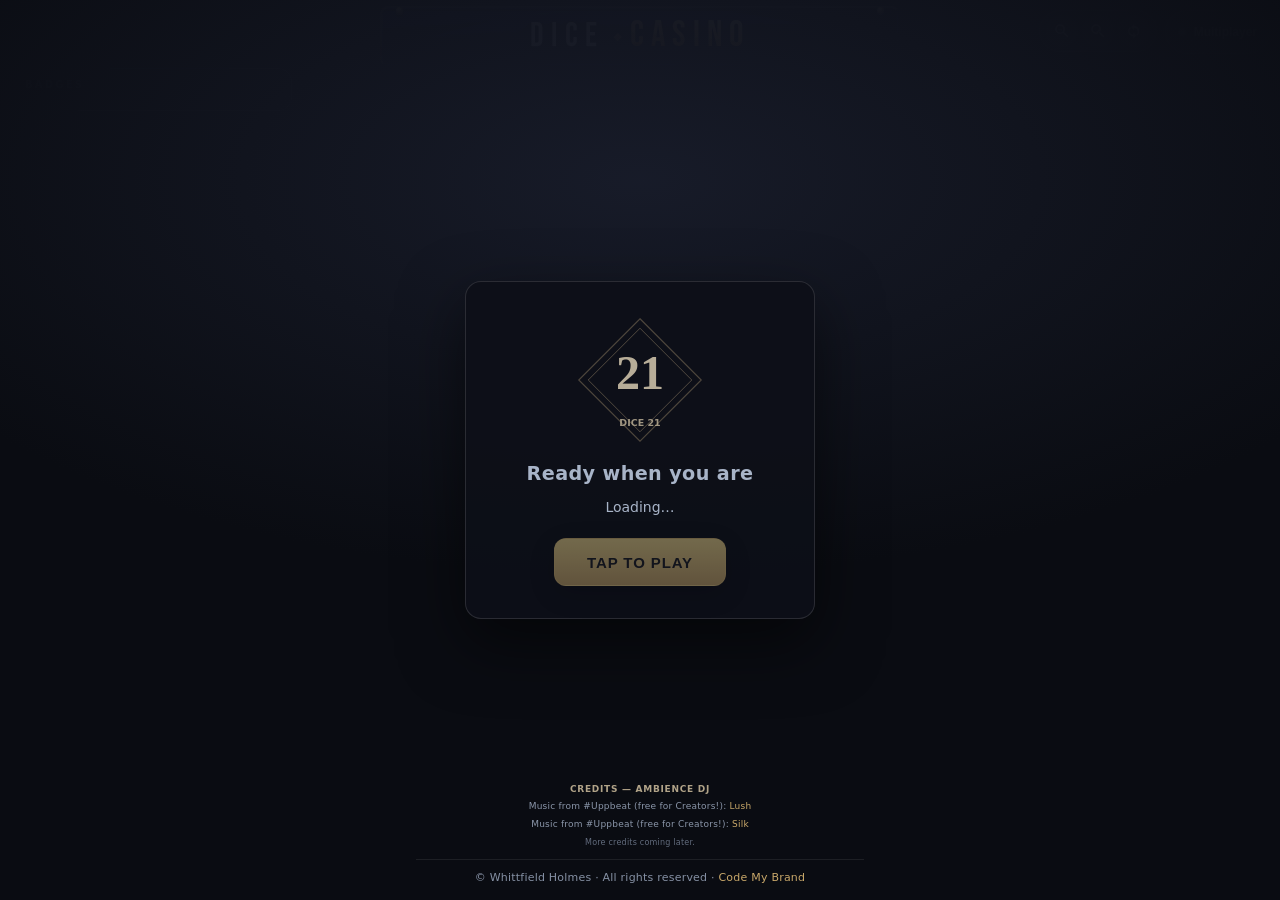
==== dice-21/index.html @ 76a3b41f "" ====
<!DOCTYPE html>
<!-- Dice 21 — Copyright © Whittfield Holmes. All rights reserved. -->
<html lang="en">
  <head>
    <meta charset="UTF-8" />
    <meta name="viewport" content="width=device-width, initial-scale=1.0, viewport-fit=cover" />
    <meta name="theme-color" content="#0a0c12" />
    <meta name="author" content="Whittfield Holmes" />
    <meta name="copyright" content="Copyright © Whittfield Holmes" />
    <title>Dice 21</title>
    <link rel="icon" href="/dice-21/assets/favicon-D8NRme3X.svg" type="image/svg+xml" />
    <link rel="preconnect" href="https://fonts.googleapis.com" />
    <link rel="preconnect" href="https://fonts.gstatic.com" crossorigin />
    <link
      href="https://fonts.googleapis.com/css2?family=Bebas+Neue&display=swap"
      rel="stylesheet"
    />
    <style>
      * {
        box-sizing: border-box;
      }
      html {
        height: 100%;
      }
      html,
      body {
        margin: 0;
        overflow: hidden;
        min-height: 100%;
        min-height: 100dvh;
        font-family: ui-sans-serif, system-ui, sans-serif;
        background: #0a0c12;
        color: #e4e8f0;
        touch-action: manipulation;
      }
      /* Space below fixed top sign on desktop; badge uses this. Hidden on ≤640px — no offset. */
      :root {
        --d21-top-banner-offset: 56px;
      }
      /* Full-bleed: Three sets inline px; !important keeps canvas glued to the viewport if they drift */
      canvas {
        display: block;
        position: fixed;
        inset: 0;
        width: 100% !important;
        height: 100% !important;
        max-width: none;
        z-index: 0;
      }
      /* Top sign: casino marquee; stylized wordmark (no script). Update via window.d21SetTopBanner */
      .d21-top-banner {
        position: fixed;
        top: 0;
        left: 0;
        right: 0;
        z-index: 11;
        padding: max(6px, env(safe-area-inset-top)) 12px 0;
        pointer-events: none;
        display: flex;
        justify-content: center;
        align-items: flex-start;
      }
      .d21-top-banner-inner {
        position: relative;
        max-width: min(92vw, 520px);
        width: 100%;
        padding: 0.55rem 1.1rem 0.65rem;
        border-radius: 8px;
        /* Dark metal / smoked panel — no wood tones */
        background:
          linear-gradient(165deg, rgba(90, 98, 118, 0.2) 0%, transparent 45%),
          linear-gradient(180deg, #222836 0%, #151822 48%, #0c0e14 100%);
        border: 2px solid;
        border-color: rgba(232, 200, 140, 0.35) rgba(20, 22, 32, 0.95) rgba(0, 0, 0, 0.65) rgba(232, 200, 140, 0.18);
        box-shadow:
          0 0 0 1px rgba(255, 255, 255, 0.07) inset,
          0 3px 0 rgba(0, 0, 0, 0.35) inset,
          0 12px 32px rgba(0, 0, 0, 0.55);
        text-align: center;
      }
      /* Small brass rivets (optional metal detail, not wood nails) */
      .d21-top-banner-inner::before,
      .d21-top-banner-inner::after {
        content: "";
        position: absolute;
        top: -1px;
        width: 7px;
        height: 7px;
        border-radius: 50%;
        background: radial-gradient(circle at 35% 30%, #e8d8b8, #9a8868 42%, #3a3834 100%);
        box-shadow:
          0 1px 0 rgba(255, 255, 255, 0.2),
          0 2px 4px rgba(0, 0, 0, 0.65);
      }
      .d21-top-banner-inner::before {
        left: 14px;
      }
      .d21-top-banner-inner::after {
        right: 14px;
      }
      .d21-top-banner-sign-line {
        display: flex;
        flex-wrap: wrap;
        align-items: center;
        justify-content: center;
        gap: 0.35em 0.5em;
        margin: 0;
        padding: 0.1rem 0.15rem 0;
      }
      .d21-top-banner-name {
        margin: 0;
        font-family: 'Bebas Neue', Impact, 'Arial Narrow', sans-serif;
        font-size: clamp(1.5rem, 4.6vw, 2.05rem);
        font-weight: 400;
        letter-spacing: 0.24em;
        text-transform: uppercase;
        color: #f0ebe3;
        line-height: 1;
        text-shadow:
          0 1px 0 rgba(255, 255, 255, 0.18),
          0 2px 0 rgba(0, 0, 0, 0.45),
          0 3px 8px rgba(0, 0, 0, 0.95);
      }
      .d21-top-banner-sep {
        font-size: clamp(0.55rem, 1.6vw, 0.7rem);
        color: rgba(232, 200, 122, 0.55);
        line-height: 1;
        text-shadow: 0 1px 2px rgba(0, 0, 0, 0.85);
        user-select: none;
      }
      .d21-top-banner-game {
        margin: 0;
        font-family: 'Bebas Neue', Impact, 'Arial Narrow', sans-serif;
        font-size: clamp(1.65rem, 5vw, 2.25rem);
        font-weight: 400;
        letter-spacing: 0.2em;
        text-transform: uppercase;
        line-height: 1;
        background: linear-gradient(185deg, #fff8e8 0%, #e8c878 38%, #b8862c 72%, #6a4a18 100%);
        -webkit-background-clip: text;
        background-clip: text;
        color: #e8c878;
        text-shadow: none;
        filter: drop-shadow(0 2px 1px rgba(0, 0, 0, 0.85)) drop-shadow(0 0 12px rgba(232, 200, 122, 0.12));
      }
      @supports ((-webkit-background-clip: text) or (background-clip: text)) {
        .d21-top-banner-game {
          color: transparent;
        }
      }
      .d21-top-banner-sub {
        display: block;
        margin: 0.4rem 0 0;
        padding-top: 0.35rem;
        border-top: 1px solid rgba(0, 0, 0, 0.35);
        font-size: clamp(9px, 2.3vw, 10.5px);
        font-weight: 600;
        letter-spacing: 0.06em;
        color: #a8b0c0;
        line-height: 1.35;
      }
      .d21-top-banner-sub[hidden] {
        display: none !important;
      }
      /* Active tournament series strip uses same top area; hide marquee so it isn’t stacked above the strip (z 11 vs 4). */
      html.d21-tournament-active-banner-on {
        --d21-top-banner-offset: 0px;
      }
      html.d21-tournament-active-banner-on .d21-tournament-active-banner {
        z-index: 12;
      }
      @media (min-width: 641px) {
        html.d21-tournament-active-banner-on .d21-top-banner {
          display: none !important;
        }
      }
      /* ≤640px: hide fixed sign — it crowded zoom, Badges, and bottom bar; branding stays on desktop + start screen */
      @media (max-width: 640px) {
        :root {
          --d21-top-banner-offset: 0px;
        }
        .d21-top-banner {
          display: none !important;
        }
        /* Mobile UI: shift the WebGL view up slightly in portrait so the table isn’t vertically centered with empty bands */
        html.is-mobile-ui canvas {
          transform: translate3d(0, -5vh, 0);
        }
      }
      /* Upper-left: earned badge artwork only when unlocked; locked slots show a neutral placeholder */
      .d21-badge-showcase {
        position: fixed;
        z-index: 2;
        top: calc(max(12px, env(safe-area-inset-top)) + var(--d21-top-banner-offset, 56px));
        left: max(12px, env(safe-area-inset-left));
        width: min(88vw, 280px);
        max-width: 280px;
        pointer-events: auto;
        user-select: none;
      }
      .d21-badge-showcase::before {
        content: "";
        position: absolute;
        left: -28px;
        top: -20px;
        width: min(95vw, 320px);
        height: 200px;
        background: radial-gradient(
          ellipse 80% 70% at 20% 25%,
          rgba(8, 10, 16, 0.38) 0%,
          rgba(8, 10, 16, 0.12) 45%,
          transparent 72%
        );
        pointer-events: none;
        z-index: -1;
      }
      .d21-badge-showcase-inner {
        padding: 10px 12px 12px;
        border-radius: 14px;
        background: linear-gradient(165deg, rgba(34, 38, 52, 0.82), rgba(16, 18, 28, 0.86));
        border: 1px solid rgba(255, 255, 255, 0.18);
        box-shadow:
          0 12px 36px rgba(0, 0, 0, 0.38),
          0 0 0 1px rgba(0, 0, 0, 0.35) inset,
          0 0 24px rgba(232, 200, 122, 0.06);
        max-height: min(58vh, 420px);
        overflow-x: hidden;
        overflow-y: auto;
        -webkit-overflow-scrolling: touch;
        scrollbar-gutter: stable;
      }
      .d21-badge-showcase-head {
        display: flex;
        align-items: center;
        justify-content: space-between;
        gap: 8px;
        margin: 0 0 8px;
      }
      .d21-badge-showcase-title {
        margin: 0;
        font-size: 10px;
        font-weight: 700;
        letter-spacing: 0.22em;
        text-transform: uppercase;
        color: #7a8a9e;
      }
      .d21-badge-showcase--dev-preview .d21-badge-showcase-title {
        color: #c9a86a;
      }
      .d21-badge-toggle {
        display: none;
        flex-shrink: 0;
        width: 36px;
        height: 32px;
        padding: 0;
        border: none;
        border-radius: 8px;
        background: rgba(255, 255, 255, 0.08);
        color: #a8b4c8;
        font-size: 12px;
        line-height: 1;
        cursor: pointer;
        -webkit-tap-highlight-color: transparent;
      }
      .d21-badge-toggle:focus-visible {
        outline: 2px solid rgba(232, 200, 122, 0.45);
        outline-offset: 2px;
      }
      .d21-badge-backdrop {
        display: none;
        position: fixed;
        inset: 0;
        z-index: 7;
        background: rgba(4, 6, 12, 0.62);
        backdrop-filter: blur(3px);
        -webkit-backdrop-filter: blur(3px);
        pointer-events: auto;
      }
      .d21-badge-backdrop[hidden] {
        display: none !important;
        pointer-events: none !important;
      }
      .d21-badge-grid {
        display: grid;
        /* minmax(0,1fr) prevents iOS Safari grid overflow clipping the last column */
        grid-template-columns: repeat(3, minmax(0, 1fr));
        gap: 8px;
        min-width: 0;
      }
      .d21-badge-slot {
        position: relative;
        aspect-ratio: 1;
        border-radius: 12px;
        display: flex;
        align-items: center;
        justify-content: center;
        padding: 6px;
        background: rgba(6, 8, 14, 0.65);
        border: 1px solid rgba(255, 255, 255, 0.1);
        transition:
          border-color 0.35s ease,
          box-shadow 0.35s ease,
          filter 0.35s ease,
          opacity 0.35s ease;
      }
      .d21-badge-slot .d21-badge-icon {
        width: 100%;
        height: 100%;
        max-width: 52px;
        max-height: 52px;
        display: block;
      }
      .d21-badge-slot__frame {
        display: flex;
        align-items: center;
        justify-content: center;
        width: 100%;
        height: 100%;
      }
      .d21-badge-slot__lock {
        position: absolute;
        bottom: 4px;
        right: 4px;
        font-size: 10px;
        line-height: 1;
        opacity: 0.55;
        filter: grayscale(1);
      }
      .d21-badge-slot--off {
        opacity: 0.82;
      }
      .d21-badge-slot--off .d21-badge-slot__lock {
        display: block;
      }
      .d21-badge-slot--on {
        filter: none;
        opacity: 1;
        border-color: rgba(232, 200, 122, 0.45);
        box-shadow:
          0 0 0 1px rgba(232, 200, 122, 0.15) inset,
          0 0 20px rgba(232, 200, 122, 0.18);
      }
      .d21-badge-slot--on .d21-badge-slot__lock {
        display: none;
      }
      /* Premium: twinkle Blackjack-soul micro-stars only (.d21-badge-sparkles inside badge SVG) */
      @keyframes d21BadgeSparkleTwinkle {
        0%,
        100% {
          opacity: 0.38;
          transform: scale(0.9);
        }
        50% {
          opacity: 1;
          transform: scale(1.1);
        }
      }
      .d21-badge-slot--premium.d21-badge-slot--on .d21-badge-sparkles path {
        transform-origin: center;
        transform-box: fill-box;
        animation: d21BadgeSparkleTwinkle 1.65s ease-in-out infinite;
        will-change: opacity, transform;
      }
      .d21-badge-slot--premium.d21-badge-slot--on .d21-badge-sparkles path:nth-child(1) {
        animation-delay: 0s;
      }
      .d21-badge-slot--premium.d21-badge-slot--on .d21-badge-sparkles path:nth-child(2) {
        animation-delay: 0.38s;
      }
      .d21-badge-slot--premium.d21-badge-slot--on .d21-badge-sparkles path:nth-child(3) {
        animation-delay: 0.76s;
      }
      @keyframes d21BadgePop {
        0% {
          transform: scale(0.92);
        }
        40% {
          transform: scale(1.06);
        }
        100% {
          transform: scale(1);
        }
      }
      .d21-badge-slot--pop {
        animation: d21BadgePop 0.55s cubic-bezier(0.22, 1, 0.36, 1);
        box-shadow:
          0 0 0 1px rgba(232, 200, 122, 0.35) inset,
          0 0 28px rgba(232, 200, 122, 0.45);
      }
      @media (prefers-reduced-motion: reduce) {
        .d21-badge-slot--pop {
          animation: none;
        }
        .d21-badge-slot--premium.d21-badge-slot--on .d21-badge-sparkles path {
          animation: none;
          opacity: 0.88;
          transform: none;
          will-change: auto;
        }
      }
      @media (max-width: 640px) {
        .d21-badge-showcase {
          width: min(92vw, 260px);
          max-width: 260px;
          transition:
            width 0.22s ease,
            max-width 0.22s ease;
        }
        .d21-badge-grid {
          gap: 6px;
        }
        .d21-badge-toggle {
          display: flex;
          align-items: center;
          justify-content: center;
        }
        /* Collapsed: compact strip — grid hidden */
        html.is-mobile-ui .d21-badge-showcase.is-badge-collapsed .d21-badge-grid-wrap {
          max-height: 0;
          opacity: 0;
          margin: 0;
          padding: 0;
          overflow: hidden;
          pointer-events: none;
        }
        html.is-mobile-ui .d21-badge-showcase.is-badge-collapsed .d21-badge-showcase-inner {
          max-height: none;
          overflow: visible;
          padding-bottom: 10px;
        }
        html.is-mobile-ui .d21-badge-showcase.is-badge-collapsed .d21-badge-showcase-head {
          margin-bottom: 0;
        }
        /* Collapsed: compact pill — same height/chrome as #d21mpWrap (zoom + Multiplayer), no wide bar */
        html.is-mobile-ui .d21-badge-showcase.is-badge-collapsed {
          top: calc(max(10px, env(safe-area-inset-top)) + var(--d21-top-banner-offset, 56px));
          left: max(10px, env(safe-area-inset-left));
          width: max-content;
          max-width: min(176px, calc(100vw - env(safe-area-inset-left) - env(safe-area-inset-right) - 200px));
          z-index: 2;
        }
        html.is-mobile-ui .d21-badge-showcase.is-badge-collapsed::before {
          display: none;
        }
        html.is-mobile-ui .d21-badge-showcase.is-badge-collapsed .d21-badge-showcase-inner {
          padding: 0;
          border-radius: 999px;
          background: rgba(14, 16, 24, 0.92);
          border: 1px solid rgba(255, 255, 255, 0.14);
          box-shadow: 0 8px 28px rgba(0, 0, 0, 0.45);
          max-height: none;
        }
        html.is-mobile-ui .d21-badge-showcase.is-badge-collapsed .d21-badge-showcase-head {
          margin: 0;
          min-height: 40px;
          padding: 4px 6px 4px 12px;
          gap: 4px;
          box-sizing: border-box;
        }
        html.is-mobile-ui .d21-badge-showcase.is-badge-collapsed .d21-badge-showcase-title {
          font-size: 12px;
          font-weight: 600;
          letter-spacing: 0.06em;
          color: #e4e8f0;
          white-space: nowrap;
        }
        html.is-mobile-ui .d21-badge-showcase.is-badge-collapsed .d21-badge-toggle {
          width: 32px;
          height: 32px;
          min-height: 32px;
          border-radius: 50%;
          background: rgba(255, 255, 255, 0.08);
          color: #e4e8f0;
        }
        /* Expanded: bottom sheet (same family as Bet/Table tools sheet) — keeps top-right zoom/MP clear */
        html.is-mobile-ui .d21-badge-showcase.is-badge-expanded {
          position: fixed;
          z-index: 8;
          left: 0;
          right: 0;
          top: auto;
          bottom: 0;
          width: 100%;
          max-width: none;
          box-sizing: border-box;
          padding: 0;
          padding-bottom: env(safe-area-inset-bottom);
          padding-left: env(safe-area-inset-left, 0px);
          padding-right: env(safe-area-inset-right, 0px);
        }
        html.is-mobile-ui .d21-badge-showcase.is-badge-expanded::before {
          display: none;
        }
        html.is-mobile-ui .d21-badge-showcase.is-badge-expanded .d21-badge-showcase-inner {
          box-sizing: border-box;
          width: 100%;
          max-width: 100%;
          margin: 0 auto;
          max-height: min(48vh, 380px);
          /* Base .d21-badge-showcase-inner sets overflow-x:hidden — that clipped the grid on iPhone */
          overflow-x: visible;
          overflow-y: auto;
          -webkit-overflow-scrolling: touch;
          border-radius: 16px 16px 0 0;
          border: 1px solid rgba(255, 255, 255, 0.12);
          border-bottom: none;
          background: rgba(14, 16, 24, 0.98);
          box-shadow:
            0 -12px 48px rgba(0, 0, 0, 0.55),
            0 0 0 1px rgba(0, 0, 0, 0.2) inset;
          padding: 0;
        }
        html.is-mobile-ui .d21-badge-showcase.is-badge-expanded .d21-badge-showcase-head {
          padding: 10px 12px 8px;
          margin: 0;
          border-bottom: 1px solid rgba(255, 255, 255, 0.08);
        }
        html.is-mobile-ui .d21-badge-showcase.is-badge-expanded .d21-badge-showcase-title {
          font-size: 15px;
          font-weight: 700;
          letter-spacing: normal;
          text-transform: none;
          color: #e4e8f0;
        }
        html.is-mobile-ui .d21-badge-showcase.is-badge-expanded .d21-badge-toggle {
          width: 40px;
          height: 40px;
          min-height: 40px;
          border-radius: 10px;
          font-size: 22px;
          line-height: 1;
          background: rgba(255, 255, 255, 0.08);
          color: #c8d4e8;
        }
        html.is-mobile-ui .d21-badge-showcase.is-badge-expanded .d21-badge-toggle-icon {
          transform: rotate(0deg);
          font-size: 0;
        }
        html.is-mobile-ui .d21-badge-showcase.is-badge-expanded .d21-badge-toggle-icon::after {
          content: "×";
          font-size: 22px;
          line-height: 40px;
          display: block;
        }
        html.is-mobile-ui .d21-badge-showcase.is-badge-expanded .d21-badge-grid-wrap {
          max-height: none;
          opacity: 1;
          overflow: visible;
          pointer-events: auto;
          padding: 12px 14px 16px;
          min-width: 0;
        }
        .d21-badge-toggle-icon {
          display: inline-block;
          transition: transform 0.2s ease;
        }
        @media (prefers-reduced-motion: reduce) {
          .d21-badge-showcase,
          .d21-badge-toggle-icon {
            transition: none;
          }
        }
      }
      /* Stacking: canvas < win overlay < chip dock & felt dock < bottom panel (Deal / Hit / Stand); stay above z-index:2 docks */
      #ui {
        position: fixed;
        z-index: 4;
        left: 0;
        right: 0;
        bottom: 0;
        padding: 12px 16px max(14px, env(safe-area-inset-bottom));
        pointer-events: none;
        display: flex;
        flex-direction: column;
        align-items: center;
        gap: 8px;
        /* No full-bleed gradient here — it sat above #chipDock (lower z) and hid the bet chips in shadow */
        background: none;
      }
      /* —— Mobile: quick bar + sheet (docks off-canvas until opened) —— */
      .mobile-quick-bar {
        display: none;
        width: 100%;
        max-width: 560px;
        flex-direction: row;
        flex-wrap: nowrap;
        gap: 6px;
        pointer-events: auto;
        margin: 0 0 4px;
      }
      .mqa-btn {
        flex: 1;
        min-width: 0;
        min-height: 40px;
        padding: 8px 6px;
        font-size: 11px;
        font-weight: 700;
        letter-spacing: 0.04em;
        text-transform: uppercase;
        border-radius: 10px;
        border: 1px solid rgba(255, 255, 255, 0.14);
        background: rgba(18, 20, 30, 0.92);
        color: #c8d4e8;
        cursor: pointer;
        -webkit-tap-highlight-color: transparent;
      }
      .mqa-btn:active:not(:disabled) {
        background: rgba(32, 36, 52, 0.98);
      }
      .mqa-btn:focus-visible {
        outline: 2px solid rgba(232, 200, 122, 0.5);
        outline-offset: 2px;
      }
      /* One bar only: #btnDealSplit always visible — left #btnDeal (Bet/Roll), right #btnDealShake */
      .d21-deal-slot {
        display: inline-flex;
        max-width: 100%;
        vertical-align: middle;
      }
      .d21-deal-split {
        display: flex;
        flex: 1;
        min-width: min(100%, 15rem);
        border-radius: 10px;
        overflow: hidden;
        box-shadow:
          0 0 0 1px rgba(232, 200, 122, 0.35),
          0 2px 14px rgba(0, 0, 0, 0.35);
      }
      /* Split: Shake is disabled until dice are in the cup (.d21-shake-ready) */
      #btnDealSplit #btnDeal {
        border-radius: 0;
      }
      .d21-deal-half {
        flex: 1;
        min-width: 0;
        min-height: 44px;
        margin: 0;
        border-radius: 0;
        font-weight: 800;
        letter-spacing: 0.05em;
        text-transform: uppercase;
        font-size: 12px;
      }
      #btnDealSplit #btnDeal.d21-deal-half {
        border-right: 1px solid rgba(0, 0, 0, 0.22);
      }
      /* Right half: same gold family as Roll — reads as one segmented control, not a grey Hit/Stand */
      .d21-deal-half--shake {
        color: #fff4dc;
        background: linear-gradient(165deg, #c49a3c, #7a5a20);
        border: none;
        border-left: 1px solid rgba(0, 0, 0, 0.2);
        box-shadow: inset 0 1px 0 rgba(255, 255, 255, 0.12);
      }
      .d21-deal-half--shake:hover:not(:disabled) {
        filter: brightness(1.05);
      }
      .d21-deal-half--shake:active:not(:disabled) {
        filter: brightness(0.94);
      }
      /* Until dice are in the cup: muted + no taps (after Hit, Roll vs Shake only once .d21-shake-ready) */
      .d21-deal-half--shake:not(.d21-shake-ready) {
        opacity: 0.72;
        cursor: not-allowed;
        pointer-events: none;
      }
      .d21-deal-half--shake:disabled {
        opacity: 0.38;
        cursor: not-allowed;
        filter: grayscale(0.25);
      }
      .mqa-btn.mqa-btn-primary {
        color: #0c0e12;
        font-weight: 800;
        letter-spacing: 0.05em;
        border-color: rgba(232, 200, 122, 0.55);
        background: linear-gradient(165deg, #e8c87a, #c49a3c);
        box-shadow:
          0 0 0 1px rgba(0, 0, 0, 0.12) inset,
          0 2px 10px rgba(0, 0, 0, 0.25);
        transition: none;
      }
      .mqa-btn.mqa-btn-primary:active:not(:disabled) {
        filter: brightness(0.92);
      }
      .mqa-btn:disabled {
        opacity: 0.4;
        cursor: not-allowed;
      }
      .mqa-btn.d21-btn-shake {
        border-color: rgba(232, 200, 122, 0.45);
        color: #fff4dc;
        background: linear-gradient(165deg, rgba(72, 56, 32, 0.98), rgba(36, 32, 24, 0.98));
        box-shadow: 0 0 0 1px rgba(232, 200, 122, 0.2) inset;
        transition: none;
      }
      .mobile-sheet-backdrop {
        position: fixed;
        inset: 0;
        z-index: 5;
        background: rgba(4, 6, 10, 0.55);
        backdrop-filter: blur(4px);
        -webkit-backdrop-filter: blur(4px);
        pointer-events: auto;
      }
      /* `[hidden]` must win over `display: flex` or the Tools sheet stays visible on desktop */
      #mobileSheetBackdrop[hidden],
      #mobileSheet[hidden] {
        display: none !important;
        pointer-events: none !important;
      }
      .mobile-sheet {
        position: fixed;
        left: 0;
        right: 0;
        bottom: 0;
        z-index: 6;
        max-height: min(72vh, 520px);
        display: flex;
        flex-direction: column;
        border-radius: 16px 16px 0 0;
        background: rgba(14, 16, 24, 0.98);
        border: 1px solid rgba(255, 255, 255, 0.12);
        border-bottom: none;
        box-shadow: 0 -12px 48px rgba(0, 0, 0, 0.55);
        padding-bottom: env(safe-area-inset-bottom);
        pointer-events: auto;
      }
      .mobile-sheet-head {
        display: flex;
        align-items: center;
        justify-content: space-between;
        gap: 12px;
        padding: 10px 14px 8px;
        border-bottom: 1px solid rgba(255, 255, 255, 0.08);
        flex-shrink: 0;
      }
      .mobile-sheet-title {
        margin: 0;
        font-size: 15px;
        font-weight: 700;
        color: #e4e8f0;
      }
      .mobile-sheet-close {
        width: 40px;
        height: 40px;
        min-height: 40px;
        padding: 0;
        border: none;
        border-radius: 10px;
        background: rgba(255, 255, 255, 0.08);
        color: #c8d4e8;
        font-size: 22px;
        line-height: 1;
        cursor: pointer;
      }
      .mobile-sheet-body {
        overflow-x: hidden;
        overflow-y: auto;
        -webkit-overflow-scrolling: touch;
        padding: 12px 14px 16px;
      }
      html.is-mobile-ui #chipDock:not(.in-mobile-sheet),
      html.is-mobile-ui #feltDock:not(.in-mobile-sheet) {
        position: absolute !important;
        width: 1px !important;
        height: 1px !important;
        margin: 0 !important;
        padding: 0 !important;
        overflow: hidden !important;
        clip: rect(0, 0, 0, 0) !important;
        border: 0 !important;
        opacity: 0 !important;
        pointer-events: none !important;
      }
      html.is-mobile-ui #chipDock.in-mobile-sheet,
      html.is-mobile-ui #feltDock.in-mobile-sheet {
        position: relative !important;
        width: 100% !important;
        max-width: 100% !important;
        height: auto !important;
        clip: auto !important;
        opacity: 1 !important;
        pointer-events: auto !important;
        overflow: visible !important;
        left: auto !important;
        right: auto !important;
        top: auto !important;
        bottom: auto !important;
      }
      @media (max-width: 640px) {
        .mobile-quick-bar {
          display: flex;
        }
        #ui .panel {
          padding: 10px 12px;
        }
        #ui {
          padding: 8px 12px max(10px, env(safe-area-inset-bottom));
          gap: 6px;
        }
        h1 {
          font-size: 15px;
        }
        #feltDock .felt-dock-title {
          font-size: 15px;
        }
      }
      #ui .panel {
        pointer-events: auto;
        width: min(560px, 100%);
        padding: 12px 14px;
        border-radius: 12px;
        background: rgba(12, 14, 20, 0.78);
        border: 1px solid rgba(255, 255, 255, 0.12);
        backdrop-filter: blur(12px);
        -webkit-backdrop-filter: blur(12px);
        box-shadow:
          0 8px 32px rgba(0, 0, 0, 0.45),
          0 0 0 1px rgba(0, 0, 0, 0.2) inset;
      }
      .row {
        display: flex;
        flex-wrap: wrap;
        align-items: center;
        justify-content: space-between;
        gap: 10px;
      }
      .totals {
        font-size: 20px;
        font-variant-numeric: tabular-nums;
      }
      .totals strong {
        color: #f0d78c;
        font-weight: 700;
        font-size: 1.15em;
      }
      @media (max-width: 640px) {
        .totals {
          font-size: 17px;
        }
        .totals strong {
          font-size: 1.12em;
        }
      }
      .label-muted {
        font-size: 12px;
        color: #7a8a9e;
      }
      /* Collapsed = one line; open = breakdown + clear (saves vertical space) */
      .lifetime-details {
        margin: 8px 0 0;
        border-radius: 8px;
        border: 1px solid rgba(255, 255, 255, 0.08);
        background: rgba(6, 8, 12, 0.45);
      }
      .lifetime-details summary {
        list-style: none;
        cursor: pointer;
        font-size: 11px;
        line-height: 1.35;
        padding: 7px 10px;
        color: #8a9aaf;
        user-select: none;
      }
      .lifetime-details summary::-webkit-details-marker {
        display: none;
      }
      .lifetime-details summary::before {
        content: "▸ ";
        opacity: 0.75;
      }
      .lifetime-details[open] summary::before {
        content: "▾ ";
      }
      .lifetime-details #lifeSummary {
        font-variant-numeric: tabular-nums;
      }
      .lifetime-details.is-negative #lifeSummary {
        color: #f0b8c0;
      }
      .lifetime-details:not(.is-negative) #lifeSummary {
        color: #b8e0c8;
      }
      .lifetime-body {
        padding: 0 10px 8px;
        font-size: 11px;
        line-height: 1.45;
        color: #7a8a9e;
      }
      .lifetime-body strong {
        color: #c8d4e8;
        font-variant-numeric: tabular-nums;
      }
      .ach-details #achCount {
        font-variant-numeric: tabular-nums;
        color: #9aa8bc;
      }
      .ach-body {
        display: flex;
        flex-direction: column;
        gap: 6px;
        max-height: min(42vh, 340px);
        overflow-x: hidden;
        overflow-y: auto;
        -webkit-overflow-scrolling: touch;
        padding-right: 4px;
        scrollbar-gutter: stable;
      }
      .ach-row {
        display: flex;
        flex-wrap: wrap;
        align-items: baseline;
        gap: 6px 10px;
        font-size: 11px;
        line-height: 1.35;
        padding: 4px 0;
        border-bottom: 1px solid rgba(255, 255, 255, 0.06);
      }
      .ach-row:last-child {
        border-bottom: none;
      }
      .ach-name {
        font-weight: 700;
        min-width: 7.5rem;
      }
      .ach-row.locked .ach-name,
      .ach-row.locked .ach-desc {
        color: #4a5568;
      }
      .ach-row.unlocked .ach-name {
        color: #e8d4a8;
      }
      .ach-row.unlocked .ach-desc {
        color: #8a9aaf;
      }
      /* Career tournaments (optional series — same lifetime stats) */
      #d21TournamentToast {
        position: fixed;
        z-index: 120;
        left: 50%;
        bottom: max(16px, env(safe-area-inset-bottom, 0px));
        transform: translateX(-50%);
        max-width: min(92vw, 22rem);
        padding: 10px 14px;
        border-radius: 12px;
        font-size: 12px;
        line-height: 1.4;
        color: rgba(230, 236, 248, 0.96);
        background: rgba(18, 22, 34, 0.94);
        border: 1px solid rgba(232, 200, 122, 0.35);
        box-shadow: 0 12px 40px rgba(0, 0, 0, 0.45);
        pointer-events: none;
        opacity: 0;
        visibility: hidden;
        transition: opacity 0.25s ease, visibility 0.25s;
      }
      #d21TournamentToast.is-visible {
        opacity: 1;
        visibility: visible;
      }
      #d21TournamentToast strong {
        display: block;
        margin-bottom: 4px;
        color: #f0d78c;
        font-weight: 700;
      }
      .d21-tournament-toast-sub {
        display: block;
        color: rgba(180, 195, 218, 0.95);
      }
      /* Active series: fixed top strip — does not inflate the bottom .panel over the table */
      .d21-tournament-active-banner {
        position: fixed;
        top: max(10px, env(safe-area-inset-top));
        left: 50%;
        transform: translateX(-50%);
        z-index: 4;
        width: min(92vw, 440px);
        max-width: 560px;
        margin: 0;
        padding: 8px 10px 9px;
        box-sizing: border-box;
        pointer-events: auto;
        display: grid;
        grid-template-columns: minmax(0, 1fr) auto;
        grid-template-areas:
          "title leave"
          "score score";
        gap: 2px 10px;
        align-items: start;
        border-radius: 10px;
        border: 1px solid rgba(232, 200, 122, 0.35);
        background: rgba(14, 16, 24, 0.92);
        backdrop-filter: blur(12px);
        -webkit-backdrop-filter: blur(12px);
        box-shadow:
          0 8px 28px rgba(0, 0, 0, 0.45),
          0 0 0 1px rgba(0, 0, 0, 0.25) inset;
      }
      #d21TournamentActive[hidden] {
        display: none !important;
      }
      #d21TournamentActiveTitle {
        grid-area: title;
        margin: 0;
        font-size: 10px;
        font-weight: 700;
        color: #e8d4a8;
        line-height: 1.3;
        max-height: 2.7em;
        overflow: hidden;
        display: -webkit-box;
        -webkit-line-clamp: 2;
        -webkit-box-orient: vertical;
      }
      #d21TournamentActiveScore,
      .d21-tournament-active-score {
        grid-area: score;
        margin: 0;
        font-size: 10px;
        color: #8a9aaf;
        line-height: 1.3;
      }
      #d21TournamentAbandon,
      .d21-tournament-active-leave {
        grid-area: leave;
        font-size: 10px;
        font-weight: 700;
        padding: 6px 10px;
        white-space: nowrap;
        border-radius: 8px;
        margin: 0;
        align-self: start;
      }
      @media (max-width: 640px) {
        /* Pin left/right — reserve ~132px on the right for zoom + Multiplayer (centered 92vw overlapped them) */
        .d21-tournament-active-banner {
          left: max(8px, env(safe-area-inset-left));
          right: calc(max(8px, env(safe-area-inset-right)) + 132px);
          width: auto;
          max-width: none;
          transform: none;
          padding: 7px 9px 8px;
          top: max(8px, env(safe-area-inset-top));
        }
        /* Marquee is already off; drop strip below zoom + Multiplayer row so it isn’t hidden underneath */
        html.d21-tournament-active-banner-on .d21-tournament-active-banner {
          top: calc(max(8px, env(safe-area-inset-top)) + 48px);
        }
        #d21TournamentActiveTitle {
          font-size: 9px;
        }
        #d21TournamentActiveScore,
        .d21-tournament-active-score {
          font-size: 9px;
        }
        #d21TournamentAbandon,
        .d21-tournament-active-leave {
          font-size: 9px;
          padding: 5px 8px;
        }
      }
      .d21-tournament-section-title {
        margin: 10px 0 4px;
        font-size: 10px;
        font-weight: 700;
        letter-spacing: 0.04em;
        text-transform: uppercase;
        color: rgba(200, 184, 152, 0.95);
      }
      .d21-tournament-section-title:first-child {
        margin-top: 0;
      }
      .d21-tournament-section-hint {
        margin: 0 0 6px !important;
        font-size: 10px !important;
        line-height: 1.35 !important;
      }
      /* Match .lifetime-body horizontal inset; bullets sit inside padded column */
      #d21TournamentDetails .d21-tournament-intro {
        margin: 0 0 8px;
        padding: 0 10px 0 26px;
        font-size: 10px;
        line-height: 1.4;
        list-style: disc;
        list-style-position: outside;
      }
      #d21TournamentDetails .d21-tournament-intro li {
        margin: 0 0 5px;
        padding-left: 2px;
      }
      #d21TournamentDetails .d21-tournament-intro li:last-child {
        margin-bottom: 0;
      }
      .d21-tournament-list {
        display: flex;
        flex-direction: column;
        gap: 8px;
        max-height: min(38vh, 280px);
        overflow-x: hidden;
        overflow-y: auto;
        -webkit-overflow-scrolling: touch;
        padding-right: 4px;
        scrollbar-gutter: stable;
      }
      .d21-tournament-row {
        padding: 6px 0;
        border-bottom: 1px solid rgba(255, 255, 255, 0.06);
      }
      .d21-tournament-row:last-child {
        border-bottom: none;
      }
      .d21-tournament-row-head {
        display: flex;
        flex-wrap: wrap;
        align-items: baseline;
        gap: 4px 10px;
        margin-bottom: 4px;
      }
      .d21-tournament-name {
        font-weight: 700;
        font-size: 11px;
        color: #c8d4e8;
      }
      .d21-tournament-prize {
        font-size: 10px;
        color: #9aa8bc;
      }
      .d21-tournament-row.cleared .d21-tournament-name {
        color: #6a9e7a;
      }
      .d21-tournament-row.active .d21-tournament-name {
        color: #e8d4a8;
      }
      .d21-tournament-status {
        margin: 0 0 6px;
        font-size: 10px;
        line-height: 1.35;
        color: #6a7a8e;
      }
      .d21-tournament-row.eligible .d21-tournament-status {
        color: #8a9aaf;
      }
      .d21-tournament-enter {
        font-size: 11px;
        padding: 5px 10px;
      }
      /* Table felt — fixed bottom-right (mirrors #chipDock) */
      #feltDock {
        position: fixed;
        z-index: 2;
        right: max(10px, env(safe-area-inset-right));
        pointer-events: auto;
        display: flex;
        flex-direction: column;
        align-items: flex-end;
        gap: 6px;
        padding: 8px 10px 10px;
        max-width: min(220px, calc(100vw - 20px));
        border-radius: 12px;
        background: linear-gradient(165deg, rgba(34, 38, 52, 0.96), rgba(20, 22, 32, 0.98));
        border: 1px solid rgba(255, 255, 255, 0.22);
        box-shadow:
          0 12px 36px rgba(0, 0, 0, 0.55),
          0 0 0 1px rgba(0, 0, 0, 0.35) inset,
          0 0 28px rgba(232, 200, 122, 0.08);
      }
      @media (min-width: 641px) {
        #feltDock {
          bottom: max(12px, env(safe-area-inset-bottom));
        }
      }
      @media (max-width: 640px) {
        #feltDock {
          bottom: max(148px, calc(env(safe-area-inset-bottom) + 132px));
        }
      }
      #feltDock .felt-picker {
        display: flex;
        align-items: center;
        flex-wrap: wrap;
        gap: 6px;
        justify-content: flex-end;
        margin: 0;
      }
      #feltDock .mode-select {
        width: 100%;
        max-width: 100%;
        margin: 0;
        padding: 6px 8px;
        min-height: 34px;
        font-size: 11px;
        font-weight: 600;
        color: #d4dce8;
        background: rgba(10, 12, 18, 0.92);
        border: 1px solid rgba(255, 255, 255, 0.14);
        border-radius: 8px;
        cursor: pointer;
        appearance: none;
        background-image: url("data:image/svg+xml,%3Csvg xmlns='http://www.w3.org/2000/svg' width='12' height='12' viewBox='0 0 12 12'%3E%3Cpath fill='%23b8c4d8' d='M3 4.5L6 8l3-3.5'/%3E%3C/svg%3E");
        background-repeat: no-repeat;
        background-position: right 8px center;
        padding-right: 26px;
      }
      #feltDock .mode-select:disabled {
        opacity: 0.45;
        cursor: not-allowed;
      }
      #feltDock .mode-select:focus-visible {
        outline: 2px solid rgba(232, 200, 122, 0.55);
        outline-offset: 1px;
      }
      .felt-swatch {
        box-sizing: border-box;
        width: 24px;
        height: 24px;
        min-width: 24px;
        min-height: 24px;
        padding: 0;
        border-radius: 50%;
        border: 2px solid rgba(255, 255, 255, 0.18);
        cursor: pointer;
        flex-shrink: 0;
        transition:
          box-shadow 0.15s ease,
          transform 0.12s ease;
      }
      .felt-swatch:hover {
        transform: scale(1.06);
      }
      .felt-swatch.is-selected {
        box-shadow:
          0 0 0 2px rgba(232, 200, 122, 0.95),
          0 2px 8px rgba(0, 0, 0, 0.45);
      }
      .felt-swatch.felt-0 {
        background: #152a1a;
      }
      .felt-swatch.felt-1 {
        background: #1e1f48;
      }
      .felt-swatch.felt-2 {
        background: #4a162a;
      }
      .felt-swatch.felt-3 {
        background: #3d1a4d;
      }
      .felt-swatch.felt-4 {
        background: #2a1450;
      }
      .felt-swatch.felt-5 {
        background: linear-gradient(145deg, #143528 0%, #1e4a3d 55%, #0a1814 100%);
      }
      .felt-swatch.felt-6 {
        background: linear-gradient(145deg, #4a1428 0%, #6b2038 50%, #1a0a10 100%);
      }
      .felt-swatch.felt-7 {
        background: linear-gradient(145deg, #1a1a1c 0%, #2a2418 45%, #0a0a0c 100%);
      }
      #btnResetProgress {
        margin-top: 6px;
        font-size: 11px;
        padding: 6px 10px;
        min-height: 36px;
        width: 100%;
      }
      #message {
        font-size: 13px;
        line-height: 1.45;
        color: #a8b4c8;
        margin: 0 0 10px;
      }
      #ruleHint {
        font-size: 12px;
        color: #6a7a92;
        margin: 0 0 10px;
        /* min-height: 2.6em; */
      }
      .btn-row {
        display: flex;
        flex-wrap: wrap;
        gap: 8px;
        align-items: center;
      }
      .btn-row-main {
        display: flex;
        flex-wrap: wrap;
        gap: 8px;
        align-items: center;
        position: relative;
        z-index: 2;
      }
      /* Optional shake hint control — only visible while dice are shakable (see d21BetDealShakeUiSync) */
      .d21-shake-hold-btn {
        min-width: 4.75rem;
        font-weight: 800;
        letter-spacing: 0.06em;
        text-transform: uppercase;
        font-size: 12px;
      }
      .mqa-btn.d21-shake-hold-btn {
        min-width: 0;
        flex: 0 1 auto;
        padding-left: 8px;
        padding-right: 8px;
      }
      .btn-row-icons {
        margin-left: auto;
        display: flex;
        flex-wrap: wrap;
        gap: 6px;
        align-items: center;
        flex-shrink: 0;
      }
      .icon-btn {
        width: 44px;
        min-width: 44px;
        min-height: 44px;
        padding: 0;
        display: inline-flex;
        align-items: center;
        justify-content: center;
        border-radius: 10px;
        -webkit-tap-highlight-color: transparent;
      }
      .icon-btn svg {
        display: block;
        flex-shrink: 0;
      }
      .icon-btn.secondary:focus-visible {
        outline: 2px solid rgba(232, 200, 122, 0.5);
        outline-offset: 2px;
      }
      @media (prefers-reduced-motion: no-preference) {
        .icon-btn.secondary:active:not(:disabled) {
          transform: translateY(1px);
        }
      }
      button {
        cursor: pointer;
        border: none;
        border-radius: 8px;
        padding: 11px 18px;
        min-height: 44px;
        font-size: 14px;
        font-weight: 600;
      }
      button:disabled {
        opacity: 0.38;
        cursor: not-allowed;
      }
      .primary {
        color: #0c0e12;
        background: linear-gradient(165deg, #e8c87a, #c49a3c);
        transition: transform 0.1s ease, filter 0.12s ease, box-shadow 0.12s ease;
        -webkit-tap-highlight-color: transparent;
      }
      /* Main deal control — always reads as the primary table action (Bet / Roll when shaking) */
      #btnDealSplit .primary.d21-deal-primary {
        min-width: 0;
      }
      .primary.d21-deal-primary {
        min-width: 7.5rem;
        font-weight: 800;
        letter-spacing: 0.06em;
        text-transform: uppercase;
        font-size: 13px;
        border: 1px solid rgba(232, 200, 122, 0.45);
        box-shadow:
          0 0 0 1px rgba(0, 0, 0, 0.1) inset,
          0 2px 14px rgba(0, 0, 0, 0.28);
      }
      .primary:hover:not(:disabled) {
        filter: brightness(1.06);
      }
      .primary:active:not(:disabled) {
        filter: brightness(0.9);
        box-shadow: inset 0 2px 10px rgba(0, 0, 0, 0.28);
      }
      @media (prefers-reduced-motion: no-preference) {
        .primary:active:not(:disabled) {
          transform: translateY(1px);
        }
      }
      .secondary {
        color: #d4dce8;
        background: rgba(255, 255, 255, 0.1);
        border: 1px solid rgba(255, 255, 255, 0.12);
        transition: transform 0.1s ease, background 0.12s ease, border-color 0.12s ease, box-shadow 0.12s ease;
        -webkit-tap-highlight-color: transparent;
      }
      .secondary:hover:not(:disabled) {
        background: rgba(255, 255, 255, 0.14);
        border-color: rgba(255, 255, 255, 0.2);
      }
      .secondary:active:not(:disabled) {
        background: rgba(255, 255, 255, 0.2);
        box-shadow: inset 0 2px 12px rgba(0, 0, 0, 0.35);
      }
      @media (prefers-reduced-motion: no-preference) {
        .secondary:active:not(:disabled) {
          transform: translateY(1px);
        }
      }
      .primary:focus-visible,
      .secondary:focus-visible {
        outline: 2px solid rgba(232, 200, 122, 0.5);
        outline-offset: 2px;
      }
      .primary.d21-btn-shake {
        letter-spacing: 0.05em;
        text-transform: uppercase;
        font-weight: 800;
        font-size: 13px;
        background: linear-gradient(165deg, #f5ecd4, #d4b87a);
        box-shadow:
          0 0 0 1px rgba(232, 200, 122, 0.45) inset,
          0 0 28px rgba(232, 200, 122, 0.22);
        transition: none;
      }
      .ghost {
        color: #8a9aaf;
        background: transparent;
        border: 1px solid rgba(255, 255, 255, 0.12);
      }
      /* Betting chips: above table + win overlay; must stay out from under #ui’s old full-width gradient */
      #chipDock {
        position: fixed;
        z-index: 2;
        left: max(10px, env(safe-area-inset-left));
        pointer-events: auto;
        display: flex;
        flex-direction: column;
        align-items: flex-start;
        gap: 6px;
        padding: 8px 10px 10px;
        max-width: 148px;
        border-radius: 12px;
        background: linear-gradient(165deg, rgba(34, 38, 52, 0.96), rgba(20, 22, 32, 0.98));
        border: 1px solid rgba(255, 255, 255, 0.22);
        box-shadow:
          0 12px 36px rgba(0, 0, 0, 0.55),
          0 0 0 1px rgba(0, 0, 0, 0.35) inset,
          0 0 28px rgba(232, 200, 122, 0.12);
        transition:
          border-color 0.25s ease,
          box-shadow 0.25s ease;
      }
      /* Between rounds: remind player to place bet */
      #chipDock.needs-bet {
        border-color: rgba(232, 200, 122, 0.55);
      }
      #chipDock.needs-bet .bet-dock-label {
        color: #f0d78c;
        text-shadow: 0 0 14px rgba(232, 200, 122, 0.4);
      }
      @keyframes chipDockBetGlow {
        0%,
        100% {
          box-shadow:
            0 12px 36px rgba(0, 0, 0, 0.55),
            0 0 0 1px rgba(0, 0, 0, 0.35) inset,
            0 0 34px rgba(232, 200, 122, 0.42),
            0 0 0 2px rgba(232, 200, 122, 0.38);
        }
        50% {
          box-shadow:
            0 12px 36px rgba(0, 0, 0, 0.55),
            0 0 0 1px rgba(0, 0, 0, 0.35) inset,
            0 0 52px rgba(232, 200, 122, 0.58),
            0 0 0 3px rgba(232, 200, 122, 0.48);
        }
      }
      @media (prefers-reduced-motion: no-preference) {
        #chipDock.needs-bet {
          animation: chipDockBetGlow 2.4s ease-in-out infinite;
        }
      }
      @media (prefers-reduced-motion: reduce) {
        #chipDock.needs-bet {
          box-shadow:
            0 12px 36px rgba(0, 0, 0, 0.55),
            0 0 0 1px rgba(0, 0, 0, 0.35) inset,
            0 0 40px rgba(232, 200, 122, 0.5),
            0 0 0 2px rgba(232, 200, 122, 0.42);
        }
      }
      @media (min-width: 641px) {
        #chipDock {
          bottom: max(12px, env(safe-area-inset-bottom));
        }
      }
      @media (max-width: 640px) {
        /* Sit above the bottom control panel so Bet / Hit aren’t covered */
        #chipDock {
          bottom: max(148px, calc(env(safe-area-inset-bottom) + 132px));
        }
      }
      .bet-dock-label {
        font-size: 10px;
        font-weight: 700;
        letter-spacing: 0.12em;
        text-transform: uppercase;
        color: #b8c4d8;
        margin: 0;
      }
      .chip-pick {
        display: grid;
        grid-template-columns: repeat(2, 1fr);
        gap: 6px;
        width: 100%;
      }
      .chip-btn {
        box-sizing: border-box;
        width: 56px;
        height: 56px;
        min-width: 56px;
        min-height: 56px;
        padding: 0;
        border-radius: 50%;
        font-size: 10px;
        font-weight: 800;
        letter-spacing: -0.02em;
        color: #0c0e12;
        border: 2px solid rgba(0, 0, 0, 0.35);
        box-shadow:
          0 2px 0 rgba(0, 0, 0, 0.35),
          inset 0 1px 0 rgba(255, 255, 255, 0.35);
        cursor: pointer;
        flex-shrink: 0;
        transition: box-shadow 0.12s ease, filter 0.12s ease;
      }
      .chip-btn:hover:not(:disabled) {
        filter: brightness(1.06);
      }
      .chip-btn:focus {
        outline: none;
      }
      .chip-btn:focus-visible {
        box-shadow:
          0 2px 0 rgba(0, 0, 0, 0.35),
          inset 0 1px 0 rgba(255, 255, 255, 0.35),
          0 0 0 2px rgba(232, 200, 122, 0.55);
      }
      /* Inset ring only — outer diameter stays 56px (no outline-offset jump) */
      .chip-btn.is-selected {
        box-shadow:
          0 2px 0 rgba(0, 0, 0, 0.35),
          inset 0 1px 0 rgba(255, 255, 255, 0.35),
          inset 0 0 0 2px rgba(232, 200, 122, 0.95);
      }
      .chip-btn.chip-d1 {
        background: linear-gradient(165deg, #f8f8f8, #d8d8d8);
        color: #1a1a1a;
      }
      .chip-btn.chip-d50 {
        background: linear-gradient(165deg, #c98a3a, #7a4a12);
        color: #fff;
      }
      .chip-btn.chip-d5 {
        background: linear-gradient(165deg, #e04555, #9a1830);
        color: #fff;
      }
      .chip-btn.chip-d10 {
        background: linear-gradient(165deg, #2a6ea8, #154a78);
        color: #fff;
      }
      .chip-btn.chip-d25 {
        background: linear-gradient(165deg, #2ea06a, #136542);
        color: #fff;
      }
      .chip-btn.chip-d100 {
        background: linear-gradient(165deg, #3a3a48, #121218);
        color: #e8e8f0;
        border-color: rgba(255, 255, 255, 0.12);
      }
      .chip-btn.chip-d500 {
        background: linear-gradient(165deg, #6b4fd8, #3a1f8c);
        color: #f4f0ff;
      }
      .chip-btn.chip-d1000 {
        background: linear-gradient(165deg, #d4a017, #8a5a00);
        color: #1a1204;
      }
      .chip-btn.chip-d250 {
        background: linear-gradient(165deg, #c45a6a, #6a1a2a);
        color: #fff8f8;
      }
      .chip-btn.chip-d5000 {
        background: linear-gradient(165deg, #e8e4f0, #6a6078);
        color: #121018;
        border-color: rgba(255, 255, 255, 0.2);
      }
      .chip-btn.chip-d2500 {
        background: linear-gradient(165deg, #2a8a8a, #0d4040);
        color: #e8ffff;
      }
      .chip-btn.chip-d10000 {
        background: linear-gradient(165deg, #ffd54a, #b8860b);
        color: #1a1204;
      }
      .chip-btn.chip-d25000 {
        background: linear-gradient(165deg, #6a5a78, #2a2030);
        color: #f0ecf8;
        font-size: 9px;
      }
      #betHud {
        font-size: 10px;
        line-height: 1.35;
        color: #c8d0e0;
        margin: 6px 0 0;
        width: 100%;
      }
      /* Lifetime progress toward next max-bet unlock (hint line + ? for paths) */
      .d21-stake-meter {
        margin: 8px 0 0;
      }
      .d21-stake-meter-head {
        display: flex;
        align-items: baseline;
        justify-content: space-between;
        gap: 8px;
        margin-bottom: 4px;
      }
      .d21-stake-meter-label {
        font-size: 9px;
        font-weight: 700;
        letter-spacing: 0.06em;
        text-transform: uppercase;
        color: rgba(180, 195, 215, 0.9);
      }
      .d21-stake-meter.is-max .d21-stake-meter-label {
        color: #c9a86a;
      }
      .d21-stake-meter-pct {
        font-size: 9px;
        font-weight: 700;
        font-variant-numeric: tabular-nums;
        color: #e8c878;
        flex-shrink: 0;
      }
      .d21-stake-meter-track {
        height: 6px;
        border-radius: 999px;
        background: rgba(0, 0, 0, 0.35);
        box-shadow: inset 0 1px 2px rgba(0, 0, 0, 0.4);
        overflow: hidden;
      }
      .d21-stake-meter-fill {
        height: 100%;
        width: 0%;
        border-radius: 999px;
        background: linear-gradient(90deg, #a07028 0%, #e8c878 55%, #f0d78c 100%);
        box-shadow: 0 0 10px rgba(232, 200, 122, 0.35);
        transition: width 0.35s ease;
      }
      @media (prefers-reduced-motion: reduce) {
        .d21-stake-meter-fill {
          transition: none;
        }
      }
      .d21-stake-hint-row {
        display: flex;
        flex-wrap: nowrap;
        align-items: center;
        justify-content: flex-start;
        gap: 6px;
        margin: 4px 0 0;
        width: 100%;
      }
      #d21StakeHint {
        font-size: 9px;
        line-height: 1.35;
        color: rgba(180, 195, 215, 0.88);
        margin: 0;
        flex: 1 1 auto;
        min-width: 0;
        white-space: nowrap;
        overflow: hidden;
        text-overflow: ellipsis;
      }
      .d21-stake-help-btn {
        flex: 0 0 auto;
        box-sizing: border-box;
        margin: 0;
        padding: 0;
        width: 22px;
        height: 22px;
        min-width: 22px;
        min-height: 22px;
        display: inline-flex;
        align-items: center;
        justify-content: center;
        font-size: 13px;
        font-weight: 700;
        line-height: 1;
        color: #e8c878;
        border-radius: 50%;
        border: 1px solid rgba(232, 200, 122, 0.45);
        background: rgba(20, 22, 32, 0.92);
        cursor: pointer;
        -webkit-tap-highlight-color: transparent;
      }
      .d21-stake-help-btn:hover {
        filter: brightness(1.08);
      }
      .d21-stake-help-btn:focus-visible {
        outline: 2px solid rgba(232, 200, 122, 0.65);
        outline-offset: 2px;
      }
      /* Stake progress explainer — same shell as stakes-up, higher z, left-aligned copy */
      #d21StakeHelp {
        position: fixed;
        inset: 0;
        z-index: 10062;
        display: flex;
        align-items: center;
        justify-content: center;
        padding: max(20px, env(safe-area-inset-top)) max(20px, env(safe-area-inset-right))
          max(100px, env(safe-area-inset-bottom)) max(20px, env(safe-area-inset-left));
        pointer-events: none;
        opacity: 0;
        visibility: hidden;
        transition:
          opacity 0.35s cubic-bezier(0.22, 1, 0.36, 1),
          visibility 0.35s;
      }
      #d21StakeHelp.is-visible {
        pointer-events: auto;
        opacity: 1;
        visibility: visible;
      }
      #d21StakeHelpBackdrop {
        position: absolute;
        inset: 0;
        z-index: 0;
        background: radial-gradient(ellipse 90% 80% at 50% 38%, rgba(8, 10, 18, 0.9) 0%, rgba(4, 6, 12, 0.6) 52%, rgba(4, 6, 12, 0.4) 100%);
        backdrop-filter: blur(12px);
        -webkit-backdrop-filter: blur(12px);
        cursor: pointer;
      }
      .d21-stake-help-modal {
        position: relative;
        z-index: 1;
        width: min(94vw, 26.5rem);
        max-height: min(78vh, 32rem);
        overflow: auto;
        padding: 22px 20px 18px;
        border-radius: 18px;
        text-align: left;
        background: linear-gradient(155deg, rgba(32, 36, 54, 0.98) 0%, rgba(14, 16, 26, 0.99) 48%, rgba(18, 20, 32, 0.98) 100%);
        border: 1px solid rgba(232, 200, 122, 0.45);
        box-shadow:
          0 0 0 1px rgba(0, 0, 0, 0.4) inset,
          0 24px 64px rgba(0, 0, 0, 0.65),
          0 0 80px rgba(232, 200, 122, 0.18);
        transform: scale(0.96) translateY(12px);
        opacity: 0;
        transition:
          transform 0.45s cubic-bezier(0.22, 1, 0.36, 1),
          opacity 0.4s ease;
      }
      #d21StakeHelp.is-visible .d21-stake-help-modal {
        transform: scale(1) translateY(0);
        opacity: 1;
      }
      #d21StakeHelpTitle {
        margin: 0 0 10px;
        font-size: clamp(1rem, 3.5vw, 1.15rem);
        font-weight: 800;
        letter-spacing: 0.04em;
        line-height: 1.25;
        color: #f4ead0;
      }
      .d21-stake-help-lead {
        margin: 0 0 14px;
        font-size: 0.88rem;
        line-height: 1.5;
        color: rgba(200, 210, 228, 0.95);
      }
      .d21-stake-help-section {
        margin: 0 0 14px;
      }
      .d21-stake-help-section h3 {
        margin: 0 0 6px;
        font-size: 0.72rem;
        font-weight: 800;
        letter-spacing: 0.14em;
        text-transform: uppercase;
        color: #c9a86a;
      }
      .d21-stake-help-section p,
      .d21-stake-help-section li {
        margin: 0;
        font-size: 0.82rem;
        line-height: 1.5;
        color: rgba(195, 205, 222, 0.94);
      }
      .d21-stake-help-section ul {
        margin: 6px 0 0;
        padding-left: 1.15rem;
      }
      .d21-stake-help-section li + li {
        margin-top: 4px;
      }
      #d21StakeHelpDismiss {
        margin-top: 16px;
        width: 100%;
        min-height: 44px;
        padding: 10px 20px;
        font-size: 13px;
        font-weight: 700;
        letter-spacing: 0.06em;
        text-transform: uppercase;
        border-radius: 12px;
        border: 1px solid rgba(232, 200, 122, 0.5);
        color: #1a1c24;
        cursor: pointer;
        background: linear-gradient(180deg, #f0d78c 0%, #c9a86a 100%);
        box-shadow: 0 8px 28px rgba(0, 0, 0, 0.4), 0 0 32px rgba(232, 200, 122, 0.2);
        -webkit-tap-highlight-color: transparent;
      }
      #d21StakeHelpDismiss:hover {
        filter: brightness(1.06);
      }
      #d21StakeHelpDismiss:focus-visible {
        outline: 2px solid rgba(232, 200, 122, 0.75);
        outline-offset: 3px;
      }
      @media (prefers-reduced-motion: reduce) {
        #d21StakeHelp {
          transition: opacity 0.2s ease, visibility 0.2s;
        }
        .d21-stake-help-modal {
          transition: opacity 0.25s ease, transform 0.25s ease;
        }
      }
      h1 {
        margin: 0 0 4px;
        font-size: 17px;
        font-weight: 700;
        letter-spacing: 0.04em;
      }
      /* Bankroll + help toggle share one row; rules open below */
      .panel-bankroll-row {
        display: flex;
        align-items: center;
        justify-content: space-between;
        gap: 10px;
        margin: 8px 0 0;
      }
      .panel-bankroll-line {
        margin: 0;
        flex: 1;
        min-width: 0;
      }
      /* HUD numerals (inline totals / bankroll) */
      .d21-hud-num-wrap {
        position: relative;
        display: inline-block;
        min-width: 0.55em;
        vertical-align: baseline;
      }
      .d21-hud-num {
        position: relative;
      }
      #feltDock .felt-dock-title {
        display: flex;
        align-items: center;
        justify-content: flex-end;
        gap: 8px;
        flex-wrap: wrap;
        margin: 0 0 4px;
        width: 100%;
        font-size: 17px;
        font-weight: 700;
        letter-spacing: 0.04em;
        color: #e8ecf4;
        text-align: right;
        line-height: 1.2;
      }
      #feltDock .felt-dock-title-dice {
        display: inline-flex;
        align-items: center;
        gap: 3px;
        flex-shrink: 0;
      }
      #feltDock .felt-dock-die {
        width: 1.05em;
        height: 1.05em;
        display: block;
        filter: drop-shadow(0 1px 1px rgba(0, 0, 0, 0.35));
      }
      #panelHelpToggle {
        flex-shrink: 0;
        width: 28px;
        height: 26px;
        min-height: 26px;
        padding: 0;
        font-size: 17px;
        font-weight: 300;
        line-height: 1;
        color: #b8c4d8;
        border-radius: 8px;
        border: 1px solid rgba(255, 255, 255, 0.14);
        background: rgba(14, 16, 22, 0.95);
        box-shadow: 0 1px 0 rgba(0, 0, 0, 0.35);
        cursor: pointer;
      }
      #panelHelpToggle:hover {
        filter: brightness(1.08);
      }
      #panelHelpBody {
        margin: 8px 0 10px;
        padding: 10px;
        border-radius: 8px;
        border: 1px solid rgba(255, 255, 255, 0.08);
        background: rgba(6, 8, 12, 0.35);
      }
      #panelHelpBody[hidden] {
        display: none !important;
      }
      #panelHelpBody #ruleHint {
        line-height: 1.45;
      }
      #panelHelpBody #message {
        margin: 0;
        padding: 0;
      }
      /* Multiplayer: corner trigger + popover — above full-screen canvas (see canvas pointer-events) */
      #d21mpWrap {
        position: fixed;
        z-index: 10000;
        top: max(10px, env(safe-area-inset-top));
        right: max(10px, env(safe-area-inset-right));
        display: flex;
        flex-direction: row;
        align-items: flex-start;
        gap: 8px;
        pointer-events: auto;
        max-width: min(340px, calc(100vw - 20px));
      }
      .d21-mp-col {
        position: relative;
        display: flex;
        flex-direction: column;
        align-items: flex-end;
        gap: 0;
        min-width: 0;
        /* Width stays = trigger only; popover is position:absolute so opening it doesn’t widen the row */
        width: max-content;
        max-width: min(220px, 46vw);
      }
      .d21-cam-zoom {
        display: inline-flex;
        flex-direction: row;
        align-items: center;
        gap: 4px;
        padding: 4px 6px;
        border-radius: 999px;
        background: rgba(14, 16, 24, 0.92);
        border: 1px solid rgba(255, 255, 255, 0.14);
        box-shadow: 0 8px 28px rgba(0, 0, 0, 0.45);
        flex-shrink: 0;
      }
      .d21-cam-zoom-btn {
        display: inline-flex;
        align-items: center;
        justify-content: center;
        box-sizing: border-box;
        width: 32px;
        min-width: 32px;
        max-width: 32px;
        height: 32px;
        min-height: 32px;
        max-height: 32px;
        aspect-ratio: 1;
        padding: 0;
        border: none;
        border-radius: 50%;
        flex-shrink: 0;
        background: rgba(255, 255, 255, 0.08);
        color: #e4e8f0;
        font-size: 20px;
        font-weight: 600;
        line-height: 1;
        cursor: pointer;
        -webkit-tap-highlight-color: transparent;
      }
      .d21-cam-zoom-btn svg {
        display: block;
        flex-shrink: 0;
      }
      .d21-cam-zoom-btn:hover {
        background: rgba(255, 255, 255, 0.14);
      }
      .d21-cam-zoom-btn:focus-visible {
        outline: 2px solid rgba(232, 200, 122, 0.55);
        outline-offset: 2px;
      }
      .d21-cam-side-play-btn.is-active {
        background: rgba(232, 200, 122, 0.22);
        color: #f5ead0;
        box-shadow: 0 0 0 1px rgba(232, 200, 122, 0.35) inset;
      }
      .d21-cam-side-play-btn.is-active:hover {
        background: rgba(232, 200, 122, 0.3);
      }
      #d21mpTrigger {
        display: inline-flex;
        align-items: center;
        gap: 8px;
        max-width: min(220px, 46vw);
        padding: 8px 12px;
        border-radius: 999px;
        font-size: 12px;
        font-weight: 600;
        color: #e4e8f0;
        background: rgba(14, 16, 24, 0.92);
        border: 1px solid rgba(255, 255, 255, 0.14);
        box-shadow: 0 8px 28px rgba(0, 0, 0, 0.45);
        cursor: pointer;
        -webkit-tap-highlight-color: transparent;
      }
      #d21mpTrigger:hover {
        border-color: rgba(255, 255, 255, 0.22);
      }
      #d21mpTrigger:focus-visible {
        outline: 2px solid rgba(232, 200, 122, 0.55);
        outline-offset: 2px;
      }
      .d21mp-trigger-dot {
        width: 8px;
        height: 8px;
        border-radius: 50%;
        flex-shrink: 0;
        background: #5a6578;
        box-shadow: 0 0 0 1px rgba(0, 0, 0, 0.35) inset;
      }
      #d21mpTrigger.is-live .d21mp-trigger-dot {
        background: #5cbf7a;
        box-shadow: 0 0 10px rgba(80, 200, 120, 0.45);
      }
      #d21mpTrigger.is-warn .d21mp-trigger-dot {
        background: #c9a86a;
        box-shadow: 0 0 8px rgba(200, 160, 100, 0.35);
      }
      #d21mpTriggerLabel {
        overflow: hidden;
        text-overflow: ellipsis;
        white-space: nowrap;
        min-width: 0;
      }
      #d21mpPopover[hidden] {
        display: none !important;
      }
      #d21mpPopover {
        position: absolute;
        top: calc(100% + 8px);
        right: 0;
        left: auto;
        z-index: 2;
        margin-top: 0;
        width: min(300px, calc(100vw - 20px));
        max-height: min(72vh, 520px);
        overflow-x: hidden;
        overflow-y: auto;
        -webkit-overflow-scrolling: touch;
        border-radius: 12px;
        background: rgba(12, 14, 20, 0.96);
        border: 1px solid rgba(255, 255, 255, 0.12);
        box-shadow:
          0 16px 48px rgba(0, 0, 0, 0.55),
          0 0 0 1px rgba(0, 0, 0, 0.25) inset;
        backdrop-filter: blur(14px);
        -webkit-backdrop-filter: blur(14px);
      }
      #d21mpPanel {
        padding: 12px 14px 14px;
        pointer-events: auto;
      }
      #d21mpPanel h2 {
        margin: 0 0 6px;
        font-size: 13px;
        font-weight: 700;
        letter-spacing: 0.04em;
        color: #c8d4e8;
      }
      #d21mpPanel .mp-note {
        font-size: 11px;
        color: #5a6a82;
        line-height: 1.4;
        margin: 0 0 8px;
      }
      #d21mpPanel .mp-note code {
        font-size: 10px;
        color: #7a8aa8;
      }
      #d21mpStatus {
        font-size: 12px;
        color: #8a9aac;
        margin-bottom: 8px;
      }
      #d21mpStatus.mp-ok {
        color: #7ab88a;
      }
      #d21mpStatus.mp-warn {
        color: #c9a86a;
      }
      .d21-mp-row {
        display: flex;
        flex-wrap: wrap;
        gap: 8px;
        align-items: center;
        margin-bottom: 8px;
      }
      .d21-mp-join {
        display: inline-flex;
        flex-wrap: nowrap;
        align-items: center;
        gap: 8px;
      }
      #d21mpJoinInput {
        width: 5.5rem;
        padding: 8px 10px;
        border-radius: 8px;
        border: 1px solid rgba(255, 255, 255, 0.12);
        background: rgba(0, 0, 0, 0.25);
        color: #e8eef8;
        font-size: 14px;
        font-weight: 600;
        letter-spacing: 0.08em;
        text-transform: uppercase;
      }
      #d21mpRoomLine {
        font-size: 12px;
        color: #7a8a9e;
        margin-bottom: 6px;
      }
      #d21mpRoomLine strong {
        color: #c4a86a;
        font-variant-numeric: tabular-nums;
      }
      #d21mpSpectate {
        font-size: 11px;
        color: #5a6a82;
        margin: 0 0 6px;
      }
      /* Drag pad: orbit + tilt (below zoom/MP z-index, clear of top cluster) */
      .d21-view-pad {
        position: fixed;
        z-index: 9999;
        right: max(10px, env(safe-area-inset-right));
        top: clamp(100px, 46vh, calc(100vh - 140px));
        width: 52px;
        height: 52px;
        display: flex;
        align-items: center;
        justify-content: center;
        border-radius: 50%;
        overflow: hidden;
        background: rgba(14, 16, 24, 0.88);
        border: 1px solid rgba(255, 255, 255, 0.14);
        box-shadow: 0 8px 28px rgba(0, 0, 0, 0.45);
        color: #c8d4e8;
        cursor: grab;
        touch-action: none;
        user-select: none;
        -webkit-user-select: none;
        pointer-events: auto;
        transition:
          border-color 0.15s ease,
          box-shadow 0.15s ease;
      }
      .d21-view-pad:hover {
        border-color: rgba(232, 200, 122, 0.35);
        box-shadow: 0 10px 32px rgba(0, 0, 0, 0.5);
      }
      .d21-view-pad:active,
      .d21-view-pad.is-active {
        cursor: grabbing;
      }
      .d21-view-pad:focus-visible {
        outline: 2px solid rgba(232, 200, 122, 0.55);
        outline-offset: 2px;
      }
      .d21-view-pad-icon {
        display: block;
        width: 24px;
        height: 24px;
        flex-shrink: 0;
        opacity: 0.95;
      }
      @media (prefers-reduced-motion: reduce) {
        .d21-view-pad {
          display: none !important;
        }
      }
      /* Win/lose/push — above canvas only; chips (2) and panel (3) stack above this */
      #roundOverlay {
        position: fixed;
        inset: 0;
        z-index: 1;
        display: none;
        align-items: center;
        justify-content: center;
        padding: 24px max(24px, env(safe-area-inset-right)) max(120px, env(safe-area-inset-bottom))
          max(24px, env(safe-area-inset-left));
        pointer-events: none;
        background: radial-gradient(ellipse 85% 65% at 50% 42%, rgba(6, 8, 14, 0.72) 0%, rgba(6, 8, 14, 0.35) 55%, transparent 85%);
      }
      #roundOverlay.is-visible {
        display: flex;
      }
      @media (prefers-reduced-motion: no-preference) {
        #roundOverlay.is-visible .round-overlay-inner {
          animation: roundOverlayPop 0.45s cubic-bezier(0.22, 1, 0.36, 1) both;
        }
      }
      @keyframes roundOverlayPop {
        from {
          opacity: 0;
          transform: scale(0.92);
        }
        to {
          opacity: 1;
          transform: scale(1);
        }
      }
      .round-overlay-inner {
        text-align: center;
        max-width: min(92vw, 28rem);
      }
      #roundOverlayTitle {
        margin: 0;
        font-size: clamp(2rem, 8vw, 3.25rem);
        font-weight: 800;
        letter-spacing: 0.06em;
        line-height: 1.1;
        text-transform: uppercase;
        text-shadow: 0 2px 24px rgba(0, 0, 0, 0.55), 0 0 2px rgba(0, 0, 0, 0.8);
      }
      #roundOverlay.is-win #roundOverlayTitle {
        color: #e8f5c8;
        text-shadow:
          0 0 40px rgba(120, 200, 90, 0.45),
          0 2px 24px rgba(0, 0, 0, 0.55);
      }
      #roundOverlay.is-lose #roundOverlayTitle {
        color: #f0c4c8;
        text-shadow:
          0 0 36px rgba(200, 80, 90, 0.4),
          0 2px 24px rgba(0, 0, 0, 0.55);
      }
      #roundOverlay.is-push #roundOverlayTitle {
        color: #d4dce8;
        text-shadow: 0 2px 24px rgba(0, 0, 0, 0.55);
      }
      #roundOverlaySub {
        margin: 14px 0 0;
        font-size: clamp(0.9rem, 3.2vw, 1.05rem);
        line-height: 1.45;
        color: rgba(228, 232, 240, 0.88);
        font-weight: 500;
        text-shadow: 0 1px 12px rgba(0, 0, 0, 0.65);
      }
      #roundOverlaySub:empty {
        display: none;
      }
      .d21-dock-toggle {
        display: flex;
        align-items: center;
        gap: 8px;
        margin-top: 6px;
        max-width: 100%;
        font-size: 10px;
        font-weight: 600;
        letter-spacing: 0.06em;
        text-transform: uppercase;
        color: #8a9aaf;
        cursor: pointer;
        user-select: none;
        -webkit-user-select: none;
      }
      .d21-dock-toggle-input {
        position: absolute;
        width: 1px;
        height: 1px;
        margin: -1px;
        padding: 0;
        overflow: hidden;
        clip: rect(0, 0, 0, 0);
        white-space: nowrap;
        border: 0;
        opacity: 0;
      }
      .d21-dock-toggle-switch {
        position: relative;
        flex-shrink: 0;
        width: 28px;
        height: 16px;
        border-radius: 999px;
        background: rgba(255, 255, 255, 0.1);
        box-shadow: 0 0 0 1px rgba(0, 0, 0, 0.35) inset;
        transition:
          background 0.18s ease,
          box-shadow 0.18s ease;
      }
      .d21-dock-toggle-knob {
        position: absolute;
        top: 2px;
        left: 2px;
        width: 12px;
        height: 12px;
        border-radius: 50%;
        background: linear-gradient(165deg, #e8ecf4, #b8c0d0);
        box-shadow:
          0 1px 2px rgba(0, 0, 0, 0.45),
          0 0 0 1px rgba(0, 0, 0, 0.2) inset;
        transition: transform 0.18s ease;
      }
      .d21-dock-toggle-input:checked + .d21-dock-toggle-switch {
        background: rgba(201, 168, 106, 0.42);
        box-shadow:
          0 0 0 1px rgba(232, 200, 122, 0.35) inset,
          0 0 12px rgba(232, 200, 122, 0.12);
      }
      .d21-dock-toggle-input:checked + .d21-dock-toggle-switch .d21-dock-toggle-knob {
        transform: translateX(12px);
        background: linear-gradient(165deg, #fff8e8, #e8c87a);
      }
      .d21-dock-toggle-input:focus-visible + .d21-dock-toggle-switch {
        outline: 2px solid rgba(232, 200, 122, 0.55);
        outline-offset: 2px;
      }
      .d21-dock-toggle-text {
        flex: 1;
        min-width: 0;
        line-height: 1.25;
      }
      @media (prefers-reduced-motion: reduce) {
        .d21-dock-toggle-switch,
        .d21-dock-toggle-knob {
          transition: none;
        }
      }
      /* Double-or-nothing — above round overlay, below bottom UI */
      #doubleOffer {
        position: fixed;
        inset: 0;
        z-index: 5;
        display: none;
        align-items: center;
        justify-content: center;
        padding: 24px max(24px, env(safe-area-inset-right)) max(120px, env(safe-area-inset-bottom))
          max(24px, env(safe-area-inset-left));
        pointer-events: none;
        background: radial-gradient(ellipse 80% 60% at 50% 45%, rgba(6, 8, 14, 0.78) 0%, rgba(6, 8, 14, 0.4) 55%, transparent 88%);
      }
      #doubleOffer.is-visible {
        display: flex;
      }
      .double-offer-inner {
        pointer-events: auto;
        width: min(92vw, 22rem);
        padding: 16px 16px 14px;
        border-radius: 14px;
        text-align: center;
        background: linear-gradient(165deg, rgba(28, 32, 48, 0.97), rgba(14, 16, 24, 0.99));
        border: 1px solid rgba(232, 200, 122, 0.42);
        box-shadow:
          0 0 0 1px rgba(0, 0, 0, 0.35) inset,
          0 16px 48px rgba(0, 0, 0, 0.6),
          0 0 40px rgba(232, 200, 122, 0.15);
      }
      .double-title {
        margin: 0;
        font-size: clamp(1.1rem, 4vw, 1.35rem);
        font-weight: 800;
        letter-spacing: 0.08em;
        text-transform: uppercase;
        color: #f0d78c;
        text-shadow: 0 0 20px rgba(232, 200, 122, 0.35);
      }
      .double-sub {
        margin: 10px 0 14px;
        font-size: clamp(0.85rem, 3vw, 0.95rem);
        line-height: 1.45;
        color: #a8b4c8;
      }
      .double-btns {
        display: flex;
        flex-wrap: wrap;
        gap: 8px;
        justify-content: center;
      }
      .double-btns button {
        min-height: 42px;
        padding: 9px 14px;
        font-size: 13px;
      }
      /* Arcade-style “power up” toast — above round overlay + double dialog (see #doubleOffer z-index) */
      #powerUp {
        position: fixed;
        left: 50%;
        top: min(22%, max(64px, env(safe-area-inset-top)));
        transform: translateX(-50%) scale(0.94);
        z-index: 10050;
        width: min(92vw, 22rem);
        pointer-events: none;
        text-align: center;
        opacity: 0;
        visibility: hidden;
        transition:
          opacity 0.2s ease,
          transform 0.35s cubic-bezier(0.22, 1, 0.36, 1),
          visibility 0.2s;
      }
      #powerUp.is-visible {
        opacity: 1;
        visibility: visible;
        transform: translateX(-50%) scale(1);
      }
      @media (prefers-reduced-motion: reduce) {
        #powerUp {
          transition: opacity 0.15s ease, visibility 0.15s;
        }
        #powerUp.is-visible {
          transform: translateX(-50%);
        }
      }
      .power-up-inner {
        padding: 12px 16px 14px;
        border-radius: 14px;
        background: linear-gradient(165deg, rgba(28, 32, 48, 0.94), rgba(14, 16, 24, 0.97));
        border: 1px solid rgba(232, 200, 122, 0.45);
        box-shadow:
          0 0 0 1px rgba(0, 0, 0, 0.35) inset,
          0 12px 40px rgba(0, 0, 0, 0.55),
          0 0 36px rgba(232, 200, 122, 0.18);
      }
      #powerUp.is-warn .power-up-inner {
        border-color: rgba(200, 120, 130, 0.5);
        box-shadow:
          0 0 0 1px rgba(0, 0, 0, 0.35) inset,
          0 12px 40px rgba(0, 0, 0, 0.55),
          0 0 32px rgba(200, 90, 100, 0.2);
      }
      #powerUpTitle {
        margin: 0;
        font-size: clamp(1.15rem, 4.2vw, 1.45rem);
        font-weight: 800;
        letter-spacing: 0.1em;
        text-transform: uppercase;
        color: #f0d78c;
        text-shadow: 0 0 24px rgba(232, 200, 122, 0.35), 0 2px 12px rgba(0, 0, 0, 0.6);
      }
      #powerUp.is-warn #powerUpTitle {
        color: #f0b8b8;
        text-shadow: 0 0 20px rgba(200, 100, 110, 0.35), 0 2px 12px rgba(0, 0, 0, 0.6);
      }
      #powerUpSub {
        margin: 6px 0 0;
        font-size: clamp(0.8rem, 2.8vw, 0.95rem);
        line-height: 1.4;
        color: rgba(200, 210, 228, 0.92);
        font-weight: 500;
      }
      /* Stake tier unlock — full-screen moment above power-up toast */
      #d21StakesUp {
        position: fixed;
        inset: 0;
        z-index: 10060;
        display: flex;
        align-items: center;
        justify-content: center;
        padding: max(20px, env(safe-area-inset-top)) max(20px, env(safe-area-inset-right))
          max(100px, env(safe-area-inset-bottom)) max(20px, env(safe-area-inset-left));
        pointer-events: none;
        opacity: 0;
        visibility: hidden;
        transition:
          opacity 0.4s cubic-bezier(0.22, 1, 0.36, 1),
          visibility 0.4s;
      }
      #d21StakesUp.is-visible {
        pointer-events: auto;
        opacity: 1;
        visibility: visible;
      }
      #d21StakesUpBackdrop {
        position: absolute;
        inset: 0;
        z-index: 0;
        background: radial-gradient(ellipse 90% 80% at 50% 38%, rgba(8, 10, 18, 0.88) 0%, rgba(4, 6, 12, 0.55) 52%, rgba(4, 6, 12, 0.35) 100%);
        backdrop-filter: blur(12px);
        -webkit-backdrop-filter: blur(12px);
        cursor: pointer;
      }
      .d21-stakes-up-modal {
        position: relative;
        z-index: 1;
        width: min(92vw, 24rem);
        padding: 28px 22px 22px;
        border-radius: 20px;
        text-align: center;
        background: linear-gradient(155deg, rgba(32, 36, 54, 0.98) 0%, rgba(14, 16, 26, 0.99) 48%, rgba(18, 20, 32, 0.98) 100%);
        border: 1px solid rgba(232, 200, 122, 0.55);
        box-shadow:
          0 0 0 1px rgba(0, 0, 0, 0.4) inset,
          0 24px 64px rgba(0, 0, 0, 0.65),
          0 0 80px rgba(232, 200, 122, 0.22),
          0 0 120px rgba(90, 140, 220, 0.08);
        transform: scale(0.94) translateY(16px);
        opacity: 0;
        transition:
          transform 0.5s cubic-bezier(0.22, 1, 0.36, 1),
          opacity 0.45s ease;
      }
      #d21StakesUp.is-visible .d21-stakes-up-modal {
        transform: scale(1) translateY(0);
        opacity: 1;
      }
      .d21-stakes-up-chips {
        position: relative;
        height: 72px;
        margin: 0 auto 16px;
        width: 120px;
      }
      .d21-stakes-up-chip {
        position: absolute;
        left: 50%;
        width: 88px;
        height: 88px;
        margin-left: -44px;
        border-radius: 50%;
        border: 3px solid rgba(255, 255, 255, 0.22);
        box-shadow:
          0 8px 24px rgba(0, 0, 0, 0.45),
          0 0 0 1px rgba(0, 0, 0, 0.35) inset,
          0 0 40px rgba(232, 200, 122, 0.15);
      }
      .d21-stakes-up-chip--1 {
        bottom: 0;
        z-index: 3;
        background: radial-gradient(circle at 32% 28%, rgba(255, 255, 255, 0.35) 0%, transparent 42%),
          linear-gradient(145deg, #c9a86a 0%, #8b6914 45%, #5a4208 100%);
        transform: rotate(-8deg);
        animation: d21ChipFloat1 2.8s ease-in-out infinite;
      }
      .d21-stakes-up-chip--2 {
        bottom: 14px;
        z-index: 2;
        width: 84px;
        height: 84px;
        margin-left: -42px;
        background: radial-gradient(circle at 32% 28%, rgba(255, 255, 255, 0.28) 0%, transparent 42%),
          linear-gradient(145deg, #a8b4c8 0%, #4a5568 50%, #2a3040 100%);
        transform: rotate(6deg);
        animation: d21ChipFloat2 2.8s ease-in-out infinite 0.15s;
      }
      .d21-stakes-up-chip--3 {
        bottom: 28px;
        z-index: 1;
        width: 80px;
        height: 80px;
        margin-left: -40px;
        background: radial-gradient(circle at 32% 28%, rgba(255, 255, 255, 0.22) 0%, transparent 42%),
          linear-gradient(145deg, #d4a84b 0%, #a07018 50%, #6b4808 100%);
        transform: rotate(-4deg);
        animation: d21ChipFloat3 2.8s ease-in-out infinite 0.3s;
      }
      @keyframes d21ChipFloat1 {
        0%,
        100% {
          transform: rotate(-8deg) translateY(0);
        }
        50% {
          transform: rotate(-8deg) translateY(-4px);
        }
      }
      @keyframes d21ChipFloat2 {
        0%,
        100% {
          transform: rotate(6deg) translateY(0);
        }
        50% {
          transform: rotate(6deg) translateY(-3px);
        }
      }
      @keyframes d21ChipFloat3 {
        0%,
        100% {
          transform: rotate(-4deg) translateY(0);
        }
        50% {
          transform: rotate(-4deg) translateY(-2px);
        }
      }
      .d21-stakes-up-kicker {
        margin: 0 0 6px;
        font-size: clamp(0.68rem, 2.4vw, 0.78rem);
        font-weight: 800;
        letter-spacing: 0.28em;
        text-transform: uppercase;
        color: #c9a86a;
        text-shadow: 0 0 24px rgba(232, 200, 122, 0.35);
      }
      .d21-stakes-up-amount {
        margin: 0 0 12px;
        font-size: clamp(2.75rem, 12vw, 3.75rem);
        font-weight: 800;
        letter-spacing: 0.04em;
        line-height: 1;
        background: linear-gradient(180deg, #fff8e8 0%, #f0d78c 38%, #c9a86a 100%);
        -webkit-background-clip: text;
        background-clip: text;
        color: transparent;
        filter: drop-shadow(0 4px 24px rgba(232, 200, 122, 0.45));
      }
      .d21-stakes-up-detail {
        margin: 0 0 20px;
        font-size: clamp(0.82rem, 2.8vw, 0.95rem);
        line-height: 1.5;
        color: rgba(200, 210, 228, 0.92);
        font-weight: 500;
      }
      .d21-stakes-up-btn {
        min-height: 44px;
        padding: 10px 28px;
        font-size: 14px;
        font-weight: 700;
        letter-spacing: 0.06em;
        text-transform: uppercase;
        border-radius: 12px;
        border: 1px solid rgba(232, 200, 122, 0.5);
        color: #1a1c24;
        cursor: pointer;
        background: linear-gradient(180deg, #f0d78c 0%, #c9a86a 100%);
        box-shadow: 0 8px 28px rgba(0, 0, 0, 0.4), 0 0 32px rgba(232, 200, 122, 0.2);
        -webkit-tap-highlight-color: transparent;
      }
      .d21-stakes-up-btn:hover {
        filter: brightness(1.06);
      }
      .d21-stakes-up-btn:focus-visible {
        outline: 2px solid rgba(232, 200, 122, 0.75);
        outline-offset: 3px;
      }
      @media (prefers-reduced-motion: reduce) {
        #d21StakesUp {
          transition: opacity 0.2s ease, visibility 0.2s;
        }
        .d21-stakes-up-modal {
          transition: opacity 0.25s ease, transform 0.25s ease;
        }
        .d21-stakes-up-chip--1,
        .d21-stakes-up-chip--2,
        .d21-stakes-up-chip--3 {
          animation: none;
        }
      }
      /* Call server — compact popover anchored to the bell (no fullscreen dimmer). */
      .d21-server-anchor {
        position: relative;
        z-index: 8;
      }
      #d21ServerMenu {
        position: absolute;
        right: 0;
        bottom: calc(100% + 10px);
        left: auto;
        top: auto;
        width: min(calc(100vw - 24px), 16.5rem);
        max-width: none;
        z-index: 9;
        display: block;
        pointer-events: none;
        opacity: 0;
        visibility: hidden;
        transform: translateY(6px) scale(0.98);
        transform-origin: 90% 100%;
        transition:
          opacity 0.22s ease,
          visibility 0.22s,
          transform 0.22s cubic-bezier(0.22, 1, 0.36, 1);
      }
      #d21ServerMenu.is-visible {
        pointer-events: auto;
        opacity: 1;
        visibility: visible;
        transform: translateY(0) scale(1);
      }
      /* After choosing a drink, hide immediately so the pour animation is visible. */
      #d21ServerMenu.d21-server-menu--instant-out,
      #d21ServerMenu.d21-server-menu--instant-out .d21-server-menu-modal {
        transition: none !important;
      }
      .d21-server-menu-modal {
        position: relative;
        z-index: 1;
        width: 100%;
        padding: 14px 14px 12px;
        border-radius: 14px;
        text-align: center;
        background: linear-gradient(155deg, rgba(32, 36, 54, 0.98) 0%, rgba(14, 16, 26, 0.99) 48%, rgba(18, 20, 32, 0.98) 100%);
        border: 1px solid rgba(160, 190, 220, 0.45);
        box-shadow:
          0 0 0 1px rgba(0, 0, 0, 0.4) inset,
          0 12px 36px rgba(0, 0, 0, 0.55);
      }
      #d21ServerMenu.is-visible .d21-server-menu-modal {
        opacity: 1;
      }
      .d21-server-menu-kicker {
        margin: 0 0 6px;
        font-size: clamp(0.68rem, 2.4vw, 0.78rem);
        font-weight: 800;
        letter-spacing: 0.22em;
        text-transform: uppercase;
        color: #a8c4e8;
      }
      .d21-server-menu-sub {
        margin: 0 0 12px;
        font-size: clamp(0.72rem, 2.4vw, 0.85rem);
        color: rgba(200, 210, 228, 0.88);
        line-height: 1.4;
      }
      .d21-server-menu-btns {
        display: flex;
        flex-direction: column;
        gap: 8px;
        margin-bottom: 10px;
      }
      .d21-server-menu-btn {
        min-height: 40px;
        padding: 10px 14px;
        font-size: 14px;
        font-weight: 700;
        letter-spacing: 0.04em;
        border-radius: 12px;
        border: 1px solid rgba(180, 200, 230, 0.35);
        color: #e8ecf4;
        cursor: pointer;
        background: linear-gradient(180deg, rgba(55, 62, 88, 0.95) 0%, rgba(28, 32, 48, 0.98) 100%);
        box-shadow: 0 6px 20px rgba(0, 0, 0, 0.35);
        -webkit-tap-highlight-color: transparent;
      }
      .d21-server-menu-btn:hover {
        filter: brightness(1.08);
        border-color: rgba(232, 200, 122, 0.45);
      }
      .d21-server-menu-btn:focus-visible {
        outline: 2px solid rgba(232, 200, 122, 0.65);
        outline-offset: 2px;
      }
      .d21-server-menu-dismiss {
        min-height: 40px;
        padding: 8px 20px;
        font-size: 13px;
        font-weight: 600;
        color: rgba(180, 190, 210, 0.85);
        background: transparent;
        border: none;
        cursor: pointer;
        text-decoration: underline;
        text-underline-offset: 3px;
      }
      .d21-server-menu-dismiss:hover {
        color: #e8ecf4;
      }
      /* `hidden` must win: a bare `display: flex` overrides the attribute without this rule */
      #fileGate[hidden] {
        display: none !important;
      }
      #fileGate:not([hidden]) {
        position: fixed;
        inset: 0;
        z-index: 200000;
        display: flex;
        align-items: center;
        justify-content: center;
        padding: 24px;
        background: #0a0c12;
        color: #e4e8f0;
        line-height: 1.55;
      }
      #fileGate .inner {
        max-width: 28rem;
        padding: 1.5rem;
        border-radius: 12px;
        background: rgba(18, 18, 26, 0.98);
        border: 1px solid rgba(255, 255, 255, 0.1);
      }
      #fileGate code {
        font-size: 0.9em;
        background: #0a0c12;
        padding: 2px 6px;
        border-radius: 4px;
      }
      #fileGate pre {
        margin: 0.75rem 0;
        padding: 12px 14px;
        background: #0a0c12;
        border-radius: 8px;
        overflow: auto;
        font-size: 13px;
      }
      #fileGate a {
        color: #c9a86a;
      }
      /* Tap-to-start: blocks canvas until click; triggers d21EnterGame() for correct viewport + gesture */
      /* Above HUD chrome (#d21mpWrap 10000, .d21-view-pad 9999, toasts ~10050); below #fileGate for file:// */
      .d21-start-gate {
        position: fixed;
        inset: 0;
        z-index: 100500;
        display: flex;
        align-items: center;
        justify-content: center;
        padding: max(20px, env(safe-area-inset-top)) max(20px, env(safe-area-inset-right))
          max(20px, env(safe-area-inset-bottom)) max(20px, env(safe-area-inset-left));
        background: radial-gradient(ellipse 120% 80% at 50% 20%, rgba(24, 28, 42, 0.97), #0a0c12 55%);
        color: #e4e8f0;
        text-align: center;
        -webkit-tap-highlight-color: transparent;
      }
      #d21StartGate[hidden] {
        display: none !important;
        pointer-events: none !important;
      }
      .d21-start-gate-inner {
        position: relative;
        z-index: 2;
        max-width: 22rem;
        padding: 28px 24px 32px;
        border-radius: 16px;
        background: rgba(14, 16, 24, 0.92);
        border: 1px solid rgba(255, 255, 255, 0.12);
        box-shadow: 0 24px 64px rgba(0, 0, 0, 0.55);
      }
      /* Same layout as felt decal in main bundle (_d21 canvas → table); text alpha bumped for dark splash */
      .d21-start-gate-felt-logo-wrap {
        margin: 0 auto 12px;
        max-width: min(100%, 17.5rem);
      }
      .d21-start-gate-felt-logo-wrap svg {
        display: block;
        width: 100%;
        height: auto;
      }
      .d21-start-gate-sr-only {
        position: absolute;
        width: 1px;
        height: 1px;
        padding: 0;
        margin: -1px;
        overflow: hidden;
        clip: rect(0, 0, 0, 0);
        white-space: nowrap;
        border: 0;
      }
      .d21-start-gate-tagline {
        margin: 0 0 14px;
        font-size: clamp(1.05rem, 3.2vw, 1.2rem);
        font-weight: 600;
        color: #a8b4c8;
        letter-spacing: 0.02em;
      }
      .d21-start-gate-status {
        margin: 0 0 20px;
        font-size: 14px;
        color: #a8b4c8;
        min-height: 1.4em;
      }
      .d21-start-gate-btn {
        min-height: 48px;
        padding: 12px 32px;
        font-size: 15px;
        font-weight: 700;
        letter-spacing: 0.06em;
        text-transform: uppercase;
        border-radius: 12px;
        border: 1px solid rgba(232, 200, 122, 0.45);
        color: #1a1c24;
        cursor: pointer;
        background: linear-gradient(180deg, #f0d78c 0%, #c9a86a 100%);
        box-shadow: 0 8px 28px rgba(0, 0, 0, 0.35);
      }
      .d21-start-gate-btn:disabled {
        opacity: 0.45;
        cursor: not-allowed;
      }
      .d21-start-gate-btn:focus-visible {
        outline: 2px solid rgba(232, 200, 122, 0.75);
        outline-offset: 3px;
      }
      .d21-start-gate-copyright {
        position: fixed;
        left: 0;
        right: 0;
        bottom: 0;
        z-index: 1;
        margin: 0;
        padding: 10px 16px max(14px, env(safe-area-inset-bottom));
        font-size: 11px;
        line-height: 1.45;
        letter-spacing: 0.02em;
        color: rgba(140, 152, 172, 0.95);
        text-align: center;
        pointer-events: auto;
      }
      .d21-start-gate-credits {
        margin: 0 auto 10px;
        padding-bottom: 10px;
        max-width: min(92vw, 28rem);
        border-bottom: 1px solid rgba(255, 255, 255, 0.08);
        font-size: 9px;
        line-height: 1.5;
        color: rgba(150, 162, 182, 0.92);
        text-align: center;
      }
      .d21-start-gate-credits-title {
        margin: 0 0 6px;
        font-size: 9px;
        font-weight: 700;
        letter-spacing: 0.08em;
        text-transform: uppercase;
        color: rgba(200, 184, 152, 0.88);
      }
      .d21-start-gate-credits p {
        margin: 0 0 4px;
      }
      .d21-start-gate-credits p:last-child {
        margin-bottom: 0;
      }
      .d21-start-gate-credits-more {
        margin-top: 6px !important;
        font-size: 8px;
        opacity: 0.85;
        color: rgba(120, 132, 152, 0.95);
      }
      .d21-start-gate-copyright-line {
        margin: 0;
      }
      .d21-start-gate-copyright a {
        color: #c9a86a;
        text-decoration: none;
        text-underline-offset: 2px;
      }
      .d21-start-gate-copyright a:hover {
        text-decoration: underline;
        color: #e0c88a;
      }
      .d21-start-gate-copyright a:focus-visible {
        outline: 2px solid rgba(232, 200, 122, 0.55);
        outline-offset: 2px;
        border-radius: 2px;
      }
    </style>
    <script src="/dice-21/assets/dice21-clear-storage.js"></script>
    <script src="/dice-21/assets/dice21-camera-loading-ui.js"></script>
    <script src="/dice-21/assets/dice21-cam-side-play-ui.js"></script>
    <script src="/dice-21/assets/dice21-rules.js"></script>
    <script src="/dice-21/assets/dice21-badge-showcase.js"></script>
    <script src="/dice-21/assets/dice21-top-banner.js" defer></script>
    <script src="/dice-21/assets/dice21-tournaments.js" defer></script>
    <script type="module" crossorigin src="/dice-21/assets/dice21-DU7nhPGz.js?v=dice21-core-lt8"></script>
    <link rel="modulepreload" crossorigin href="/dice-21/assets/modulepreload-polyfill-B5Qt9EMX.js">
  </head>
  <body>
    <div id="fileGate" hidden>
      <div class="inner">
        <h1 style="margin: 0 0 14px; font-size: 1.25rem">Dice 21 needs a local server</h1>
        <p style="margin: 0 0 14px; color: #a8b4c8">
          Browsers block <code>file://</code> from loading ES modules (the game scripts). Run the dev server,
          then open the app over HTTP.
        </p>
        <p style="margin: 0 0 8px"><strong>From the repo folder</strong> (where <code>package.json</code> is):</p>
        <pre>npm run dev</pre>
        <p style="margin: 0 0 14px; color: #a8b4c8">
          Then visit <a href="http://localhost:5173/">http://localhost:5173/</a> (Dice 21) or
          <a href="http://localhost:5173/dice-21/">/dice-21/</a>
        </p>
        <p style="margin: 0; color: #6a7a92; font-size: 12px">
          After a production build: <code>npm run preview</code> and use the same path.
        </p>
      </div>
    </div>
    <div
      id="d21StartGate"
      class="d21-start-gate"
      role="dialog"
      aria-modal="true"
      aria-labelledby="d21StartTitle"
      aria-describedby="d21StartStatus"
    >
      <div class="d21-start-gate-inner">
        <div class="d21-start-gate-felt-logo-wrap" aria-hidden="true">
          <svg viewBox="0 0 768 384" xmlns="http://www.w3.org/2000/svg" fill="none">
            <polygon
              points="384,24 552,192 384,360 216,192"
              stroke="rgba(200, 175, 130, 0.35)"
              stroke-width="3"
            />
            <polygon
              points="384,50 526,192 384,334 242,192"
              stroke="rgba(220, 195, 145, 0.45)"
              stroke-width="2"
            />
            <text
              x="384"
              y="186"
              text-anchor="middle"
              dominant-baseline="middle"
              font-family='Georgia, "Times New Roman", serif'
              font-size="132"
              font-weight="700"
              fill="rgba(232, 218, 188, 0.78)"
            >
              21
            </text>
            <text
              x="384"
              y="310"
              text-anchor="middle"
              dominant-baseline="middle"
              font-family="system-ui, -apple-system, sans-serif"
              font-size="26"
              font-weight="600"
              fill="rgba(180, 168, 145, 0.88)"
            >
              DICE 21
            </text>
          </svg>
        </div>
        <h1 id="d21StartTitle" class="d21-start-gate-sr-only">Dice 21</h1>
        <p class="d21-start-gate-tagline">Ready when you are</p>
        <p id="d21StartStatus" class="d21-start-gate-status">Loading…</p>
        <button type="button" id="d21StartBtn" class="d21-start-gate-btn" disabled>Tap to play</button>
      </div>
      <footer class="d21-start-gate-copyright" role="contentinfo">
        <div class="d21-start-gate-credits" aria-label="Credits">
          <p class="d21-start-gate-credits-title">Credits — Ambience DJ</p>
          <p>
            Music from #Uppbeat (free for Creators!):
            <a
              href="https://uppbeat.io/t/21-on-the-block/lush"
              target="_blank"
              rel="noopener noreferrer"
              title="https://uppbeat.io/t/21-on-the-block/lush"
              >Lush</a>
          </p>
          <p>
            Music from #Uppbeat (free for Creators!):
            <a
              href="https://uppbeat.io/t/icosphere/silk"
              target="_blank"
              rel="noopener noreferrer"
              title="https://uppbeat.io/t/icosphere/silk"
              >Silk</a>
          </p>
          <p class="d21-start-gate-credits-more">More credits coming later.</p>
        </div>
        <p class="d21-start-gate-copyright-line">
          © <span class="copyright-year"></span> Whittfield Holmes · All rights reserved ·
          <a href="https://codemybrand.com/" target="_blank" rel="noopener noreferrer">Code My Brand</a>
        </p>
      </footer>
    </div>
    <div id="app">
      <div id="d21TopBanner" class="d21-top-banner" role="banner" aria-label="Game announcement">
        <div class="d21-top-banner-inner">
          <p class="d21-top-banner-sign-line">
            <span class="d21-top-banner-name" id="d21TopBannerName">Dice</span>
            <span class="d21-top-banner-sep" aria-hidden="true">◆</span>
            <span class="d21-top-banner-game" id="d21TopBannerGame">Casino</span>
          </p>
          <p class="d21-top-banner-sub" id="d21TopBannerSub" hidden></p>
        </div>
      </div>
      <div
        class="d21-badge-showcase is-badge-collapsed"
        id="d21BadgeShowcase"
        aria-label="Earned badges"
      >
        <div class="d21-badge-showcase-inner" id="d21BadgeShowcaseInner">
          <div class="d21-badge-showcase-head">
            <p class="d21-badge-showcase-title">Badges</p>
            <button
              type="button"
              id="d21BadgeToggle"
              class="d21-badge-toggle"
              aria-expanded="false"
              aria-controls="d21BadgeGridWrap"
              title="Show or hide badges"
            >
              <span class="d21-badge-toggle-icon" aria-hidden="true">▼</span>
            </button>
          </div>
          <div class="d21-badge-grid-wrap" id="d21BadgeGridWrap">
            <div class="d21-badge-grid" id="d21BadgeGrid"></div>
          </div>
        </div>
      </div>
      <div
        id="d21BadgeBackdrop"
        class="d21-badge-backdrop"
        hidden
        aria-hidden="true"
      ></div>
    <div id="d21mpWrap">
      <div class="d21-cam-zoom" id="d21CamZoomGroup" aria-label="Camera zoom">
        <button type="button" class="d21-cam-zoom-btn" id="d21CamZoomOut" title="Zoom out" aria-label="Zoom out">
          <svg width="18" height="18" viewBox="0 0 24 24" aria-hidden="true" focusable="false">
            <path
              fill="currentColor"
              d="M15.5 14h-.79l-.28-.27A6.47 6.47 0 0 0 16 9.5 6.5 6.5 0 1 0 9.5 16c1.61 0 3.09-.59 4.23-1.57l.27.28v.79l5 4.99L20.49 19l-4.99-5zm-6 0C7.01 14 5 11.99 5 9.5S7.01 5 9.5 5 14 7.01 14 9.5 11.99 14 9.5 14zm-2.5-4h5v1h-5v-1z"
            />
          </svg>
        </button>
        <button type="button" class="d21-cam-zoom-btn" id="d21CamZoomIn" title="Zoom in" aria-label="Zoom in">
          <svg width="18" height="18" viewBox="0 0 24 24" aria-hidden="true" focusable="false">
            <path
              fill="currentColor"
              d="M15.5 14h-.79l-.28-.27A6.47 6.47 0 0 0 16 9.5 6.5 6.5 0 1 0 9.5 16c1.61 0 3.09-.59 4.23-1.57l.27.28v.79l5 4.99L20.49 19l-4.99-5zm-6 0C7.01 14 5 11.99 5 9.5S7.01 5 9.5 5 14 7.01 14 9.5 11.99 14 9.5 14zm2.5-4h1v2h2v1h-2v2h-1v-2h-2v-1h2V10z"
            />
          </svg>
        </button>
        <button
          type="button"
          class="d21-cam-zoom-btn d21-cam-side-play-btn"
          id="d21CamSidePlayBtn"
          title="Action camera: gently shift the view during play (experimental)"
          aria-label="Action camera: shift view during play"
          aria-pressed="false"
        >
          <svg width="18" height="18" viewBox="0 0 24 24" aria-hidden="true" focusable="false">
            <path
              fill="currentColor"
              d="M12 6V3L8 7l4 4V8c2.76 0 5 2.24 5 5 0 1.64-.8 3.09-2.03 4l1.41 1.41C17.89 16.15 19 14.21 19 12c0-3.87-3.13-7-7-7zm-6 6c0-1.64.8-3.09 2.03-4L6.62 6.59C5.11 7.85 4 9.79 4 12c0 3.87 3.13 7 7 7v3l4-4-4-4v3c-2.76 0-5-2.24-5-5z"
            />
          </svg>
        </button>
      </div>
      <div class="d21-mp-col">
        <button
          type="button"
          id="d21mpTrigger"
          aria-expanded="false"
          aria-controls="d21mpPopover"
          title="Online multiplayer"
        >
          <span class="d21mp-trigger-dot" aria-hidden="true"></span>
          <span id="d21mpTriggerLabel">Multiplayer</span>
        </button>
        <div id="d21mpPopover" role="dialog" aria-label="Online multiplayer" aria-hidden="true" hidden>
          <div id="d21mpPanel">
            <h2>Online (2 players)</h2>
            <p class="mp-note">
              Host creates a room and shares the code; the other player joins. Guest sees the same numbers (host plays).
              Same server as Poker Dice: <code>npm run mp-server</code> · port <code>8788</code>.
            </p>
            <div id="d21mpStatus">Offline — solo play</div>
            <div class="d21-mp-row">
              <button type="button" class="ghost" id="d21mpCreateBtn">Create room</button>
              <div class="d21-mp-join">
                <input id="d21mpJoinInput" type="text" maxlength="4" autocomplete="off" placeholder="CODE" title="Room code" />
                <button type="button" class="ghost" id="d21mpJoinBtn">Join</button>
              </div>
            </div>
            <div id="d21mpRoomLine" hidden>Room <strong id="d21mpCode"></strong></div>
            <p id="d21mpSpectate" hidden>Spectating — HUD syncs from host; 3D view may lag.</p>
            <div class="d21-mp-row">
              <button type="button" class="ghost" id="d21mpReconnectBtn" hidden>Resume session</button>
              <button type="button" class="ghost" id="d21mpDisconnectBtn" hidden>Disconnect</button>
            </div>
          </div>
        </div>
      </div>
    </div>
    <div
      id="d21ViewPad"
      class="d21-view-pad"
      role="application"
      aria-label="Drag to tilt and rotate table view. Double-tap to save; shift double-tap clears saved view."
      aria-hidden="true"
      hidden
      tabindex="0"
      title="Drag to orbit. Double-tap saves this angle and zoom. Shift double-tap resets to default."
    >
      <svg class="d21-view-pad-icon" viewBox="0 0 24 24" xmlns="http://www.w3.org/2000/svg" aria-hidden="true" focusable="false">
        <g fill="none" stroke="currentColor" stroke-width="1.7" stroke-linecap="round" stroke-linejoin="round">
          <!-- Four-way drag/orbit: axis lines + arrowheads -->
          <path d="M12 17V7" />
          <path d="M9.5 9.5L12 7l2.5 2.5" />
          <path d="M9.5 14.5L12 17l2.5-2.5" />
          <path d="M7 12h10" />
          <path d="M9.5 9.5L7 12l2.5 2.5" />
          <path d="M14.5 9.5L17 12l-2.5 2.5" />
        </g>
      </svg>
    </div>
    <div
      id="roundOverlay"
      class="round-overlay"
      role="status"
      aria-live="polite"
      aria-atomic="true"
      aria-hidden="true"
    >
      <div class="round-overlay-inner">
        <p id="roundOverlayTitle"></p>
        <p id="roundOverlaySub"></p>
      </div>
    </div>
    <div
      id="doubleOffer"
      class="double-offer"
      role="dialog"
      aria-modal="true"
      aria-labelledby="doubleTitle"
      aria-hidden="true"
    >
      <div class="double-offer-inner">
        <p id="doubleTitle" class="double-title">Double or nothing?</p>
        <p id="doubleSub" class="double-sub"></p>
        <div class="double-btns">
          <button type="button" class="secondary" id="btnDoubleCollect">Take win</button>
          <button type="button" class="primary" id="btnDoubleRisk">Roll for double</button>
        </div>
      </div>
    </div>
    <div id="powerUp" class="power-up" role="status" aria-live="polite" aria-atomic="true" aria-hidden="true">
      <div class="power-up-inner">
        <p id="powerUpTitle"></p>
        <p id="powerUpSub"></p>
      </div>
    </div>
    <div id="d21TournamentToast" class="d21-tournament-toast" hidden aria-live="polite" aria-atomic="true"></div>
    <div id="d21StakesUp" class="d21-stakes-up" aria-hidden="true">
      <div id="d21StakesUpBackdrop" aria-hidden="true"></div>
      <div
        class="d21-stakes-up-modal"
        role="dialog"
        aria-modal="true"
        aria-labelledby="d21StakesUpHeading"
      >
        <div class="d21-stakes-up-chips" aria-hidden="true">
          <span class="d21-stakes-up-chip d21-stakes-up-chip--3"></span>
          <span class="d21-stakes-up-chip d21-stakes-up-chip--2"></span>
          <span class="d21-stakes-up-chip d21-stakes-up-chip--1"></span>
        </div>
        <p id="d21StakesUpHeading" class="d21-stakes-up-kicker">Higher limits unlocked</p>
        <p class="d21-stakes-up-amount" id="d21StakesUpAmt">$5</p>
        <p class="d21-stakes-up-detail" id="d21StakesUpDetail"></p>
        <button type="button" class="d21-stakes-up-btn" id="d21StakesUpDismiss">Continue</button>
      </div>
    </div>
    <div id="d21StakeHelp" class="d21-stake-help-overlay" aria-hidden="true">
      <div id="d21StakeHelpBackdrop" aria-hidden="true"></div>
      <div
        id="d21StakeHelpModal"
        class="d21-stake-help-modal"
        role="dialog"
        aria-modal="true"
        aria-labelledby="d21StakeHelpTitle"
      >
        <h2 id="d21StakeHelpTitle">How bet limits work</h2>
        <p class="d21-stake-help-lead">
          Your <strong>max bet</strong> and which <strong>chips</strong> appear come from the <strong>career table</strong> in
          <strong>dice21-rules.js</strong>: you stay on <strong>min bet</strong> until you’ve won enough hands at that stake
          (the <strong>stake meter</strong> shows progress), then higher denominations unlock on the <strong>same</strong>
          felt. After higher chips unlock, you can still pick <strong>any</strong> allowed chip (including the table
          minimum) to slow losses. To reach the <strong>next</strong> room, <strong>bust the house bank</strong> or meet the
          alternate gate (net stack + player wins on <em>this</em> table — see the stake hint). The first table is tuned for
          a quicker first promotion; each later table takes longer on the alternate path.
        </p>
        <div class="d21-stake-help-section">
          <h3>Lifetime hands &amp; $ won</h3>
          <p>
            The HUD’s lifetime <strong>hands</strong> and <strong>$ won</strong> (pot payouts on your wins) do
            <strong>not</strong> change your per-hand max bet in this build. The <strong>Career championship</strong>
            uses lifetime gates; each <strong>table cup</strong> uses hands and $ won on <em>that felt only</em> — see
            Tournaments in the panel.
          </p>
        </div>
        <div class="d21-stake-help-section">
          <h3>Badges</h3>
          <p>
            Club / Premium / Elite unlock when your <strong>current</strong> allowable max bet (from the career table)
            reaches <strong>$5</strong> / <strong>$25</strong> / <strong>$100</strong>, not from a separate lifetime grind
            table.
          </p>
        </div>
        <button type="button" id="d21StakeHelpDismiss">Got it</button>
      </div>
    </div>
    <div id="chipDock" class="bet-dock">
      <p class="bet-dock-label">Stake</p>
      <div
        class="chip-pick"
        role="group"
        aria-label="Bet size in dollars"
      >
        <button type="button" class="chip-btn chip-d50" data-denom="50" aria-pressed="true">$50</button>
        <button type="button" class="chip-btn chip-d5" data-denom="5" aria-pressed="false" hidden>$5</button>
        <button type="button" class="chip-btn chip-d10" data-denom="10" aria-pressed="false" hidden>$10</button>
        <button type="button" class="chip-btn chip-d1" data-denom="1" aria-pressed="false" hidden>$1</button>
        <button type="button" class="chip-btn chip-d25" data-denom="25" aria-pressed="false" hidden>$25</button>
        <button type="button" class="chip-btn chip-d100" data-denom="100" aria-pressed="false" hidden>$100</button>
        <button type="button" class="chip-btn chip-d500" data-denom="500" aria-pressed="false" hidden>$500</button>
        <button type="button" class="chip-btn chip-d1000" data-denom="1000" aria-pressed="false" hidden>$1000</button>
        <button type="button" class="chip-btn chip-d250" data-denom="250" aria-pressed="false" hidden>$250</button>
        <button type="button" class="chip-btn chip-d2500" data-denom="2500" aria-pressed="false" hidden>$2.5k</button>
        <button type="button" class="chip-btn chip-d5000" data-denom="5000" aria-pressed="false" hidden>$5k</button>
        <button type="button" class="chip-btn chip-d10000" data-denom="10000" aria-pressed="false" hidden>$10k</button>
        <button type="button" class="chip-btn chip-d25000" data-denom="25000" aria-pressed="false" hidden>$25k</button>
      </div>
      <p id="betHud" class="label-muted">Bet $50 · next pot $100</p>
      <div class="d21-stake-meter" id="d21StakeMeter">
        <div class="d21-stake-meter-head">
          <span class="d21-stake-meter-label" id="d21StakeMeterLabel">Next unlock: $100 max bet</span>
          <span class="d21-stake-meter-pct" id="d21StakeMeterPct" aria-hidden="true">0%</span>
        </div>
        <div
          class="d21-stake-meter-track"
          id="d21StakeMeterBar"
          role="progressbar"
          aria-valuemin="0"
          aria-valuemax="100"
          aria-valuenow="0"
          aria-label="Progress toward unlocking higher bet sizes"
        >
          <div class="d21-stake-meter-fill" id="d21StakeMeterFill"></div>
        </div>
      </div>
      <div class="d21-stake-hint-row">
        <p id="d21StakeHint" class="label-muted" aria-live="polite"></p>
        <button
          type="button"
          class="d21-stake-help-btn"
          id="d21StakeHelpOpen"
          aria-haspopup="dialog"
          aria-controls="d21StakeHelp"
          aria-label="How stake unlocks work"
          title="How stake unlocks work"
        >
          ?
        </button>
      </div>
    </div>
    <div id="feltDock">
      <p class="felt-dock-title">
        <span class="felt-dock-title-dice" aria-hidden="true">
          <svg class="felt-dock-die" xmlns="http://www.w3.org/2000/svg" viewBox="0 0 24 24" focusable="false">
            <rect x="1.5" y="1.5" width="21" height="21" rx="4.5" fill="#f2ebe0" stroke="#b9a896" stroke-width="1.25" />
            <circle cx="8" cy="8" r="2" fill="#1e222c" />
            <circle cx="16" cy="8" r="2" fill="#1e222c" />
            <circle cx="12" cy="12" r="2" fill="#1e222c" />
            <circle cx="8" cy="16" r="2" fill="#1e222c" />
            <circle cx="16" cy="16" r="2" fill="#1e222c" />
          </svg>
          <svg class="felt-dock-die" xmlns="http://www.w3.org/2000/svg" viewBox="0 0 24 24" focusable="false">
            <rect x="1.5" y="1.5" width="21" height="21" rx="4.5" fill="#f2ebe0" stroke="#b9a896" stroke-width="1.25" />
            <circle cx="8" cy="8" r="2" fill="#1e222c" />
            <circle cx="16" cy="16" r="2" fill="#1e222c" />
            <circle cx="8" cy="16" r="2" fill="#1e222c" />
            <circle cx="16" cy="8" r="2" fill="#1e222c" />
          </svg>
        </span>
        <span>Dice 21</span>
      </p>
      <!-- Felt swatches hidden: default felt is fixed; stake tier only unlocks higher bet limits + bankroll scale. -->
      <div class="felt-picker-section" hidden>
        <p class="bet-dock-label">Felt</p>
        <div class="felt-picker" role="group" aria-label="Table felt">
          <button type="button" class="felt-swatch felt-0 is-selected" data-felt="0" title="Emerald" aria-label="Emerald felt"></button>
          <button type="button" class="felt-swatch felt-1" data-felt="1" title="Midnight" aria-label="Midnight felt"></button>
          <button type="button" class="felt-swatch felt-2" data-felt="2" title="Burgundy" aria-label="Burgundy felt"></button>
          <button type="button" class="felt-swatch felt-3" data-felt="3" title="Plum" aria-label="Plum felt"></button>
          <button type="button" class="felt-swatch felt-4" data-felt="4" title="Royal" aria-label="Royal felt"></button>
          <button type="button" class="felt-swatch felt-5" data-felt="5" title="$5 Club" aria-label="$5 Club felt"></button>
          <button type="button" class="felt-swatch felt-6" data-felt="6" title="$25 Premium" aria-label="$25 Premium felt"></button>
          <button type="button" class="felt-swatch felt-7" data-felt="7" title="$100 Elite" aria-label="$100 Elite felt"></button>
        </div>
      </div>
      <label class="bet-dock-label" for="gameMode">Mode</label>
      <select id="gameMode" class="mode-select" aria-label="Game mode">
        <option value="classic">Classic — dealer &lt;17</option>
        <option value="sharp">Sharp — dealer to 18</option>
        <option value="chill">Chill — stand on 16</option>
        <option value="fortune">Fortune — 21 pays extra</option>
      </select>
      <label class="d21-dock-toggle" title="Loop casino room bed (19130) under the DJ playlist">
        <input type="checkbox" id="d21RoomAmbPref" class="d21-dock-toggle-input" checked />
        <span class="d21-dock-toggle-switch" aria-hidden="true"><span class="d21-dock-toggle-knob"></span></span>
        <span class="d21-dock-toggle-text">Room ambience</span>
      </label>
      <label class="d21-dock-toggle" title="Random tracks from /audio/dj/*.wav (see dj-manifest.json; run npm run dj:manifest after adding files)">
        <input type="checkbox" id="d21AmbDjPref" class="d21-dock-toggle-input" checked />
        <span class="d21-dock-toggle-switch" aria-hidden="true"><span class="d21-dock-toggle-knob"></span></span>
        <span class="d21-dock-toggle-text">Ambience DJ</span>
      </label>
    </div>
    <div
      id="mobileSheetBackdrop"
      class="mobile-sheet-backdrop"
      hidden
      aria-hidden="true"
    ></div>
    <div
      id="mobileSheet"
      class="mobile-sheet"
      role="dialog"
      aria-modal="true"
      aria-labelledby="mobileSheetTitle"
      aria-hidden="true"
      hidden
    >
      <div class="mobile-sheet-head">
        <h2 id="mobileSheetTitle" class="mobile-sheet-title">Bet</h2>
        <button type="button" id="mobileSheetClose" class="mobile-sheet-close" aria-label="Close sheet">
          ×
        </button>
      </div>
      <div id="mobileSheetBody" class="mobile-sheet-body"></div>
    </div>
    <div id="ui">
      <div
        id="d21TournamentActive"
        class="d21-tournament-active-banner"
        hidden
        aria-hidden="true"
        role="region"
        aria-label="Active tournament"
      >
        <p id="d21TournamentActiveTitle" class="d21-tournament-active-title"></p>
        <p id="d21TournamentActiveScore" class="d21-tournament-active-score"></p>
        <button
          type="button"
          class="ghost d21-tournament-active-leave"
          id="d21TournamentAbandon"
          title="Leave tournament"
        >
          Leave
        </button>
      </div>
      <nav id="mobileQuickBar" class="mobile-quick-bar" aria-label="Quick controls">
        <button type="button" class="mqa-btn mqa-btn-primary" id="mqaPlay" aria-label="Scroll to deal — Bet / Roll / Shake">
          Play
        </button>
        <button type="button" class="mqa-btn" id="mqaChips" aria-label="Bet size and chips">Chips</button>
        <button type="button" class="mqa-btn" id="mqaTable">Table</button>
        <button type="button" class="mqa-btn" id="mqaOnline">Online</button>
        <button type="button" class="mqa-btn" id="mqaMore">More</button>
      </nav>
      <div class="panel">
        <div class="row totals">
          <span>You <span class="d21-hud-num-wrap"><strong id="playerTotal" class="d21-hud-num">—</strong></span></span>
          <span>Pot <span class="d21-hud-num-wrap"><strong id="potVal" class="d21-hud-num">0</strong></span></span>
          <span>House <span class="d21-hud-num-wrap"><strong id="aiTotal" class="d21-hud-num">—</strong></span></span>
        </div>
        <div class="panel-bankroll-row">
          <p class="label-muted panel-bankroll-line">
            Bankroll ($) — you <span class="d21-hud-num-wrap"><strong id="chipsYou" class="d21-hud-num">100</strong></span> · house
            <span class="d21-hud-num-wrap"><strong id="chipsAi" class="d21-hud-num">100</strong></span>
          </p>
          <button
            type="button"
            id="panelHelpToggle"
            aria-expanded="true"
            aria-controls="panelHelpBody"
            title="Show or hide rules and messages"
          >
            −
          </button>
        </div>
        <div id="panelHelpBody" class="panel-help-body">
          <p id="ruleHint">
            Closest to 21 without busting · under 14 your next hit is two dice; at 14+ your next hit is one die · vs
            house · choose your bet
          </p>
          <p id="message"></p>
        </div>
        <details class="lifetime-details" id="lifeDetails">
          <summary><span class="label-muted">Lifetime</span> <span id="lifeSummary">net +0 · 0 hands</span></summary>
          <div class="lifetime-body">
            Net <strong id="lifeNet">0</strong> · won <strong id="lifeWon">0</strong> · lost <strong id="lifeLost">0</strong> · hands
            <strong id="lifeHands">0</strong>
            <button type="button" class="ghost" id="btnResetProgress">Reset all progress</button>
          </div>
        </details>
        <details class="lifetime-details ach-details" id="achDetails">
          <summary><span class="label-muted">Badges</span> <span id="achCount">0/6</span></summary>
          <div class="lifetime-body ach-body" id="achList"></div>
        </details>
        <details class="lifetime-details ach-details" id="d21TournamentDetails">
          <summary>
            <span class="label-muted">Tournaments</span> <span id="d21TournamentCount">0/5</span>
          </summary>
          <ul class="label-muted d21-tournament-intro" aria-label="How tournaments work">
            <li>
              One <strong>career</strong> championship (lifetime stats) plus one <strong>cup per table</strong> (stats on that felt only).
            </li>
            <li>Best-of series, first to 2 wins — fantasy prizes; double-or-nothing off during a series.</li>
          </ul>
          <div class="lifetime-body d21-tournament-list" id="d21TournamentList"></div>
        </details>
        <div class="btn-row" style="margin-top: 12px">
          <div class="btn-row-main">
            <div class="d21-deal-slot">
              <div id="btnDealSplit" class="d21-deal-split">
                <button type="button" class="d21-deal-half primary d21-deal-primary" id="btnDeal" aria-label="Place bet — match the house and roll">
                  Bet
                </button>
                <button type="button" class="d21-deal-half d21-deal-half--shake" id="btnDealShake" aria-label="Shake — rattle the cup, then roll">
                  Shake
                </button>
              </div>
            </div>
            <button type="button" class="secondary" id="btnHit" disabled>Hit</button>
            <button type="button" class="secondary" id="btnStand" disabled>Stand</button>
          </div>
          <div class="btn-row-icons d21-server-anchor" role="toolbar" aria-label="Table quick actions">
            <button
              type="button"
              class="icon-btn secondary"
              id="btnCallServer"
              disabled
              aria-haspopup="dialog"
              aria-expanded="false"
              aria-controls="d21ServerMenu"
              aria-label="Call server — choose coffee, liquor, or beer"
              title="Call server — drinks menu"
            >
              <svg xmlns="http://www.w3.org/2000/svg" viewBox="0 0 24 24" width="22" height="22" fill="none" stroke="currentColor" stroke-width="2" stroke-linecap="round" stroke-linejoin="round" aria-hidden="true">
                <path d="M6 8a6 6 0 0 1 12 0c0 7 3 9 3 9H3s3-2 3-9" />
                <path d="M10.3 21a1.94 1.94 0 0 0 3.4 0" />
              </svg>
            </button>
            <div id="d21ServerMenu" aria-hidden="true">
              <div
                class="d21-server-menu-modal"
                role="dialog"
                aria-modal="true"
                aria-labelledby="d21ServerMenuHeading"
              >
                <p id="d21ServerMenuHeading" class="d21-server-menu-kicker">Server</p>
                <p class="d21-server-menu-sub">One glass on the table — pick a pour.</p>
                <div class="d21-server-menu-btns" role="group" aria-label="Drink choices">
                  <button type="button" class="d21-server-menu-btn" id="d21ServerPickCoffee">Coffee</button>
                  <button type="button" class="d21-server-menu-btn" id="d21ServerPickLiquor">Liquor</button>
                  <button type="button" class="d21-server-menu-btn" id="d21ServerPickBeer">Beer</button>
                </div>
                <button type="button" class="d21-server-menu-dismiss" id="d21ServerMenuDismiss">Cancel</button>
              </div>
            </div>
          </div>
        </div>
      </div>
    </div>
    </div>
    <script type="module" src="/dice-21/assets/dice21-mp.js"></script>
    <script src="/dice-21/assets/dice21-start-gate.js" defer></script>
    <script src="/dice-21/assets/dice21-mobile-ui.js" defer></script>
    <script src="/dice-21/assets/dice21-view-pad.js" defer></script>
    <script src="/dice-21/assets/dice21-copyright-year.js" defer></script>
  </body>
</html>
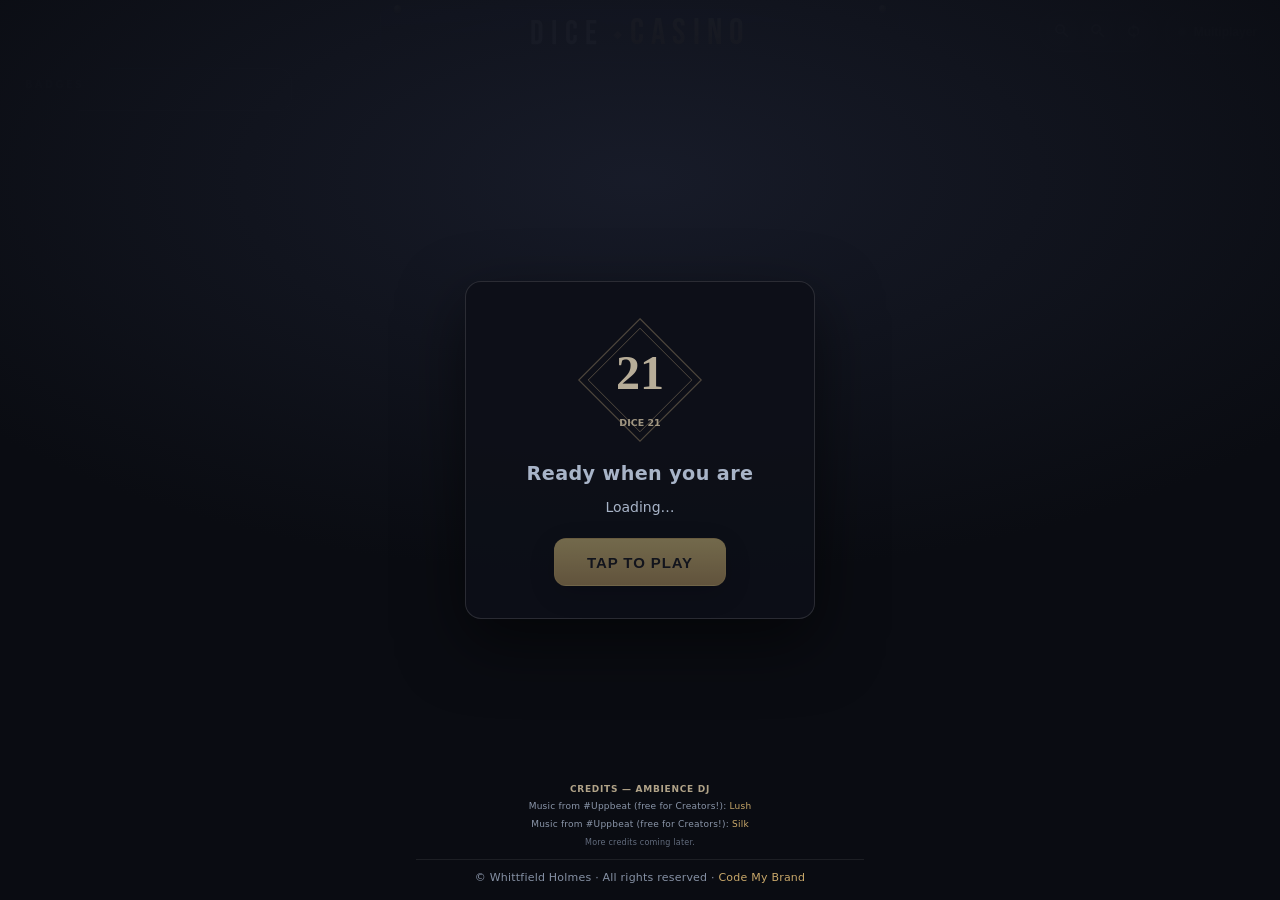
==== commit 177fc9f9: "" ====
--- a/dice-21/index.html
+++ b/dice-21/index.html
@@ -8,7 +8,7 @@
     <meta name="author" content="Whittfield Holmes" />
     <meta name="copyright" content="Copyright © Whittfield Holmes" />
     <title>Dice 21</title>
-    <link rel="icon" href="/dice-21/assets/favicon-D8NRme3X.svg" type="image/svg+xml" />
+    <link rel="icon" href="/arcade/assets/favicon-D8NRme3X.svg" type="image/svg+xml" />
     <link rel="preconnect" href="https://fonts.googleapis.com" />
     <link rel="preconnect" href="https://fonts.gstatic.com" crossorigin />
     <link
@@ -55,6 +55,7 @@
         right: 0;
         z-index: 11;
         padding: max(6px, env(safe-area-inset-top)) 12px 0;
+        /* Let clicks hit the sign button; empty margin around it stays non-blocking */
         pointer-events: none;
         display: flex;
         justify-content: center;
@@ -161,6 +162,115 @@
       }
       .d21-top-banner-sub[hidden] {
         display: none !important;
+      }
+      .d21-top-banner-stack {
+        position: relative;
+        display: flex;
+        flex-direction: column;
+        align-items: center;
+        width: 100%;
+        max-width: min(92vw, 520px);
+        /* Banner uses pointer-events: none (clicks pass through to the table); that value inherits — override here */
+        pointer-events: auto;
+      }
+      button.d21-top-banner-inner {
+        margin: 0;
+        width: 100%;
+        font: inherit;
+        cursor: pointer;
+        -webkit-appearance: none;
+        appearance: none;
+        text-align: center;
+        border: none;
+        color: inherit;
+        -webkit-tap-highlight-color: transparent;
+        pointer-events: auto;
+      }
+      button.d21-top-banner-inner:focus-visible {
+        outline: 2px solid rgba(232, 200, 122, 0.55);
+        outline-offset: 3px;
+      }
+      .d21-game-picker-panel {
+        position: fixed;
+        z-index: 10020;
+        min-width: 196px;
+        padding: 8px 0;
+        border-radius: 10px;
+        background: linear-gradient(180deg, #1e2230 0%, #12151e 100%);
+        border: 1px solid rgba(255, 255, 255, 0.12);
+        box-shadow:
+          0 0 0 1px rgba(0, 0, 0, 0.35) inset,
+          0 14px 40px rgba(0, 0, 0, 0.55);
+        pointer-events: auto;
+      }
+      .d21-game-picker-panel[hidden] {
+        display: none !important;
+      }
+      .d21-game-picker-heading {
+        margin: 0;
+        padding: 4px 14px 8px;
+        font-size: 10px;
+        font-weight: 700;
+        letter-spacing: 0.14em;
+        text-transform: uppercase;
+        color: #6a7488;
+        border-bottom: 1px solid rgba(255, 255, 255, 0.06);
+      }
+      .d21-game-picker-link {
+        display: block;
+        padding: 10px 16px;
+        font-size: 14px;
+        font-weight: 600;
+        color: #d8e0f0;
+        text-decoration: none;
+        transition: background 0.12s ease;
+      }
+      .d21-game-picker-link:hover {
+        background: rgba(255, 255, 255, 0.06);
+      }
+      .d21-game-picker-link:focus-visible {
+        outline: 2px solid rgba(232, 200, 122, 0.55);
+        outline-offset: -2px;
+      }
+      .d21-game-picker-link.is-current {
+        color: #e8c87a;
+        background: rgba(232, 200, 122, 0.08);
+      }
+      .d21-game-picker-fab {
+        display: none;
+        position: fixed;
+        z-index: 10001;
+        top: max(10px, env(safe-area-inset-top));
+        left: max(10px, env(safe-area-inset-left));
+        align-items: center;
+        gap: 6px;
+        padding: 8px 12px;
+        border-radius: 999px;
+        font-size: 12px;
+        font-weight: 700;
+        letter-spacing: 0.06em;
+        text-transform: uppercase;
+        color: #e4e8f0;
+        background: rgba(14, 16, 24, 0.92);
+        border: 1px solid rgba(255, 255, 255, 0.14);
+        box-shadow: 0 8px 28px rgba(0, 0, 0, 0.45);
+        cursor: pointer;
+        pointer-events: auto;
+        -webkit-tap-highlight-color: transparent;
+      }
+      @media (min-width: 641px) {
+        .d21-game-picker-fab {
+          display: none !important;
+        }
+        /* Marquee hidden during tournament — keep Games reachable */
+        html.d21-tournament-active-banner-on .d21-game-picker-fab {
+          display: inline-flex !important;
+        }
+      }
+      @media (max-width: 640px) {
+        .d21-game-picker-fab {
+          display: inline-flex;
+        }
       }
       /* Active tournament series strip uses same top area; hide marquee so it isn’t stacked above the strip (z 11 vs 4). */
       html.d21-tournament-active-banner-on {
@@ -2662,6 +2772,76 @@
           animation: none;
         }
       }
+      /* Compact HUD — hide lifetime / badges / tournaments (and badge showcase) for a shorter panel. */
+      html.d21-hud-compact #lifeDetails,
+      html.d21-hud-compact #achDetails,
+      html.d21-hud-compact #d21TournamentDetails,
+      html.d21-hud-compact #d21BadgeShowcase {
+        display: none !important;
+      }
+      /* Compact HUD — toast strip in the badge corner (tournament + new badge hints). */
+      html:not(.d21-hud-compact) #d21HudCompactPeek {
+        display: none !important;
+      }
+      .d21-hud-compact-peek {
+        position: fixed;
+        z-index: 2;
+        top: calc(max(12px, env(safe-area-inset-top)) + var(--d21-top-banner-offset, 56px));
+        left: max(12px, env(safe-area-inset-left));
+        width: min(88vw, 280px);
+        max-width: 280px;
+        pointer-events: auto;
+        user-select: none;
+        cursor: pointer;
+        -webkit-tap-highlight-color: transparent;
+      }
+      .d21-hud-compact-peek-inner {
+        padding: 8px 10px 9px;
+        border-radius: 12px;
+        background: linear-gradient(165deg, rgba(34, 38, 52, 0.92), rgba(16, 18, 28, 0.94));
+        border: 1px solid rgba(232, 200, 122, 0.28);
+        box-shadow:
+          0 10px 28px rgba(0, 0, 0, 0.38),
+          0 0 0 1px rgba(0, 0, 0, 0.25) inset;
+      }
+      .d21-hud-compact-peek:focus-visible {
+        outline: 2px solid rgba(232, 200, 122, 0.45);
+        outline-offset: 2px;
+      }
+      .d21-hud-compact-peek-primary {
+        margin: 0;
+        font-size: 11px;
+        line-height: 1.38;
+        color: rgba(230, 236, 248, 0.96);
+      }
+      .d21-hud-compact-peek-primary strong {
+        color: #f0d78c;
+        font-weight: 700;
+      }
+      .d21-hud-compact-peek-muted {
+        color: rgba(170, 188, 212, 0.95);
+        font-weight: 500;
+      }
+      .d21-hud-compact-peek-secondary {
+        margin: 6px 0 0;
+        padding-top: 6px;
+        border-top: 1px solid rgba(255, 255, 255, 0.1);
+        font-size: 11px;
+        line-height: 1.38;
+        color: rgba(200, 220, 240, 0.96);
+      }
+      .d21-hud-compact-peek-secondary[hidden] {
+        display: none !important;
+      }
+      #d21HudCompactBtn .d21-hud-compact-glyph {
+        display: inline-flex;
+        align-items: center;
+        justify-content: center;
+      }
+      #d21HudCompactBtn .d21-hud-compact-glyph[hidden] {
+        display: none !important;
+      }
+
       /* Call server — compact popover anchored to the bell (no fullscreen dimmer). */
       .d21-server-anchor {
         position: relative;
@@ -2960,15 +3140,16 @@
         border-radius: 2px;
       }
     </style>
-    <script src="/dice-21/assets/dice21-clear-storage.js"></script>
-    <script src="/dice-21/assets/dice21-camera-loading-ui.js"></script>
-    <script src="/dice-21/assets/dice21-cam-side-play-ui.js"></script>
-    <script src="/dice-21/assets/dice21-rules.js"></script>
-    <script src="/dice-21/assets/dice21-badge-showcase.js"></script>
-    <script src="/dice-21/assets/dice21-top-banner.js" defer></script>
-    <script src="/dice-21/assets/dice21-tournaments.js" defer></script>
-    <script type="module" crossorigin src="/dice-21/assets/dice21-DU7nhPGz.js?v=dice21-core-lt8"></script>
-    <link rel="modulepreload" crossorigin href="/dice-21/assets/modulepreload-polyfill-B5Qt9EMX.js">
+    <script src="/arcade/assets/dice21-clear-storage.js"></script>
+    <script src="/arcade/assets/dice21-camera-loading-ui.js"></script>
+    <script src="/arcade/assets/dice21-cam-side-play-ui.js"></script>
+    <script src="/arcade/assets/dice21-rules.js"></script>
+    <script src="/arcade/assets/dice21-badge-showcase.js"></script>
+    <script src="/arcade/assets/dice21-top-banner.js" defer></script>
+    <script src="/arcade/assets/game-picker.js" defer></script>
+    <script src="/arcade/assets/dice21-tournaments.js" defer></script>
+    <script type="module" crossorigin src="/arcade/assets/dice21-DU7nhPGz.js?v=dice21-core-lt8"></script>
+    <link rel="modulepreload" crossorigin href="/arcade/assets/modulepreload-polyfill-B5Qt9EMX.js">
   </head>
   <body>
     <div id="fileGate" hidden>
@@ -3071,15 +3252,49 @@
       </footer>
     </div>
     <div id="app">
+      <button
+        type="button"
+        class="d21-game-picker-fab"
+        id="d21GamePickerFab"
+        data-game-picker-panel="d21GamePicker"
+        aria-expanded="false"
+        aria-haspopup="true"
+        aria-controls="d21GamePicker"
+        title="Games menu"
+      >
+        Games
+      </button>
       <div id="d21TopBanner" class="d21-top-banner" role="banner" aria-label="Game announcement">
-        <div class="d21-top-banner-inner">
-          <p class="d21-top-banner-sign-line">
-            <span class="d21-top-banner-name" id="d21TopBannerName">Dice</span>
-            <span class="d21-top-banner-sep" aria-hidden="true">◆</span>
-            <span class="d21-top-banner-game" id="d21TopBannerGame">Casino</span>
-          </p>
-          <p class="d21-top-banner-sub" id="d21TopBannerSub" hidden></p>
+        <div class="d21-top-banner-stack">
+          <button
+            type="button"
+            class="d21-top-banner-inner"
+            data-game-picker-panel="d21GamePicker"
+            id="d21GamePickerTrigger"
+            aria-expanded="false"
+            aria-haspopup="true"
+            aria-controls="d21GamePicker"
+            title="Open games menu"
+          >
+            <p class="d21-top-banner-sign-line">
+              <span class="d21-top-banner-name" id="d21TopBannerName">Dice</span>
+              <span class="d21-top-banner-sep" aria-hidden="true">◆</span>
+              <span class="d21-top-banner-game" id="d21TopBannerGame">Casino</span>
+            </p>
+            <p class="d21-top-banner-sub" id="d21TopBannerSub" hidden></p>
+          </button>
         </div>
+      </div>
+      <div
+        id="d21GamePicker"
+        class="d21-game-picker-panel"
+        hidden
+        role="menu"
+        aria-label="Choose a game"
+      >
+        <p class="d21-game-picker-heading">Games</p>
+        <a href="index.html" class="d21-game-picker-link is-current" target="_blank" rel="noopener noreferrer">Dice 21</a>
+        <a href="../poker-dice/index.html" class="d21-game-picker-link" target="_blank" rel="noopener noreferrer">Poker Dice</a>
       </div>
       <div
         class="d21-badge-showcase is-badge-collapsed"
@@ -3103,6 +3318,23 @@
           <div class="d21-badge-grid-wrap" id="d21BadgeGridWrap">
             <div class="d21-badge-grid" id="d21BadgeGrid"></div>
           </div>
+        </div>
+      </div>
+      <div
+        id="d21HudCompactPeek"
+        class="d21-hud-compact-peek"
+        hidden
+        role="region"
+        aria-live="polite"
+        aria-atomic="true"
+        aria-hidden="true"
+        aria-label="Highlights for compact HUD. Activate to expand the full panel."
+        title="Tap to expand HUD for full details"
+        tabindex="0"
+      >
+        <div class="d21-hud-compact-peek-inner">
+          <p id="d21HudCompactPeekPrimary" class="d21-hud-compact-peek-primary"></p>
+          <p id="d21HudCompactPeekSecondary" class="d21-hud-compact-peek-secondary" hidden></p>
         </div>
       </div>
       <div
@@ -3528,6 +3760,31 @@
             <button
               type="button"
               class="icon-btn secondary"
+              id="d21HudCompactBtn"
+              aria-pressed="false"
+              title="Compact HUD — hide lifetime, badges, and tournaments"
+              aria-label="Compact HUD — hide lifetime, badges, and tournaments"
+            >
+              <span class="d21-hud-compact-glyph d21-hud-compact-glyph--to-compact" aria-hidden="true">
+                <svg xmlns="http://www.w3.org/2000/svg" viewBox="0 0 24 24" width="22" height="22" fill="none" stroke="currentColor" stroke-width="2" stroke-linecap="round" stroke-linejoin="round">
+                  <polyline points="4 14 10 14 10 20" />
+                  <polyline points="20 10 14 10 14 4" />
+                  <line x1="14" y1="10" x2="21" y2="3" />
+                  <line x1="3" y1="21" x2="10" y2="14" />
+                </svg>
+              </span>
+              <span class="d21-hud-compact-glyph d21-hud-compact-glyph--to-expand" hidden aria-hidden="true">
+                <svg xmlns="http://www.w3.org/2000/svg" viewBox="0 0 24 24" width="22" height="22" fill="none" stroke="currentColor" stroke-width="2" stroke-linecap="round" stroke-linejoin="round">
+                  <polyline points="15 3 21 3 21 9" />
+                  <polyline points="9 21 3 21 3 15" />
+                  <line x1="21" y1="3" x2="14" y2="10" />
+                  <line x1="3" y1="21" x2="10" y2="14" />
+                </svg>
+              </span>
+            </button>
+            <button
+              type="button"
+              class="icon-btn secondary"
               id="btnCallServer"
               disabled
               aria-haspopup="dialog"
@@ -3563,10 +3820,10 @@
       </div>
     </div>
     </div>
-    <script type="module" src="/dice-21/assets/dice21-mp.js"></script>
-    <script src="/dice-21/assets/dice21-start-gate.js" defer></script>
-    <script src="/dice-21/assets/dice21-mobile-ui.js" defer></script>
-    <script src="/dice-21/assets/dice21-view-pad.js" defer></script>
-    <script src="/dice-21/assets/dice21-copyright-year.js" defer></script>
+    <script type="module" src="/arcade/assets/dice21-mp.js"></script>
+    <script src="/arcade/assets/dice21-start-gate.js" defer></script>
+    <script src="/arcade/assets/dice21-mobile-ui.js" defer></script>
+    <script src="/arcade/assets/dice21-view-pad.js" defer></script>
+    <script src="/arcade/assets/dice21-copyright-year.js" defer></script>
   </body>
 </html>
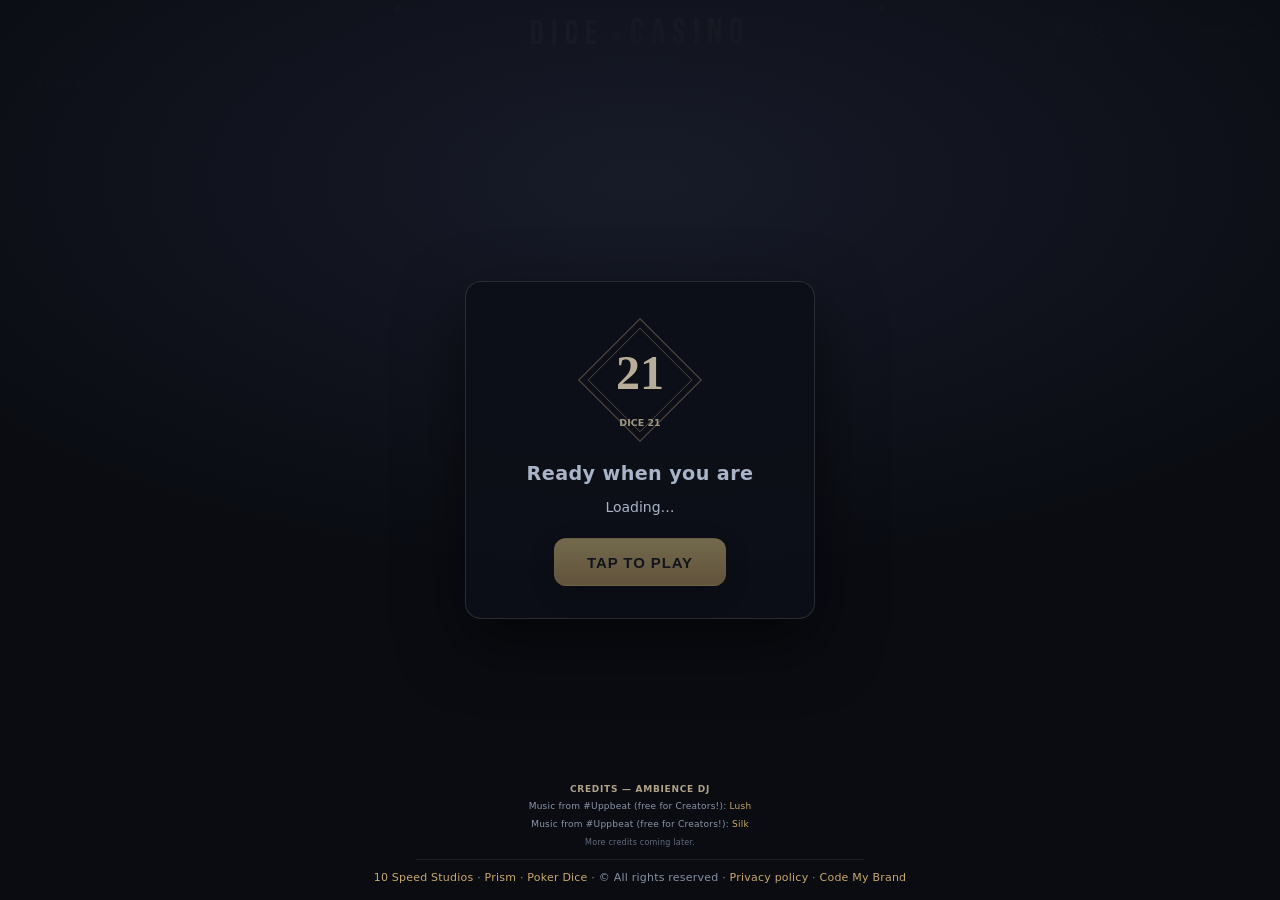
==== commit 56b20e25: "Move game theory to gamification page, update game card links, fix section header alignment - Remove" ====
--- a/dice-21/index.html
+++ b/dice-21/index.html
@@ -3246,7 +3246,14 @@
           <p class="d21-start-gate-credits-more">More credits coming later.</p>
         </div>
         <p class="d21-start-gate-copyright-line">
-          © <span class="copyright-year"></span> Whittfield Holmes · All rights reserved ·
+          <a href="/arcade/">10 Speed Studios</a>
+          ·
+          <a href="/arcade/prism/">Prism</a>
+          ·
+          <a href="/arcade/poker-dice/">Poker Dice</a>
+          · © <span class="copyright-year"></span> All rights reserved ·
+          <a href="/arcade/privacy-policy/">Privacy policy</a>
+          ·
           <a href="https://codemybrand.com/" target="_blank" rel="noopener noreferrer">Code My Brand</a>
         </p>
       </footer>
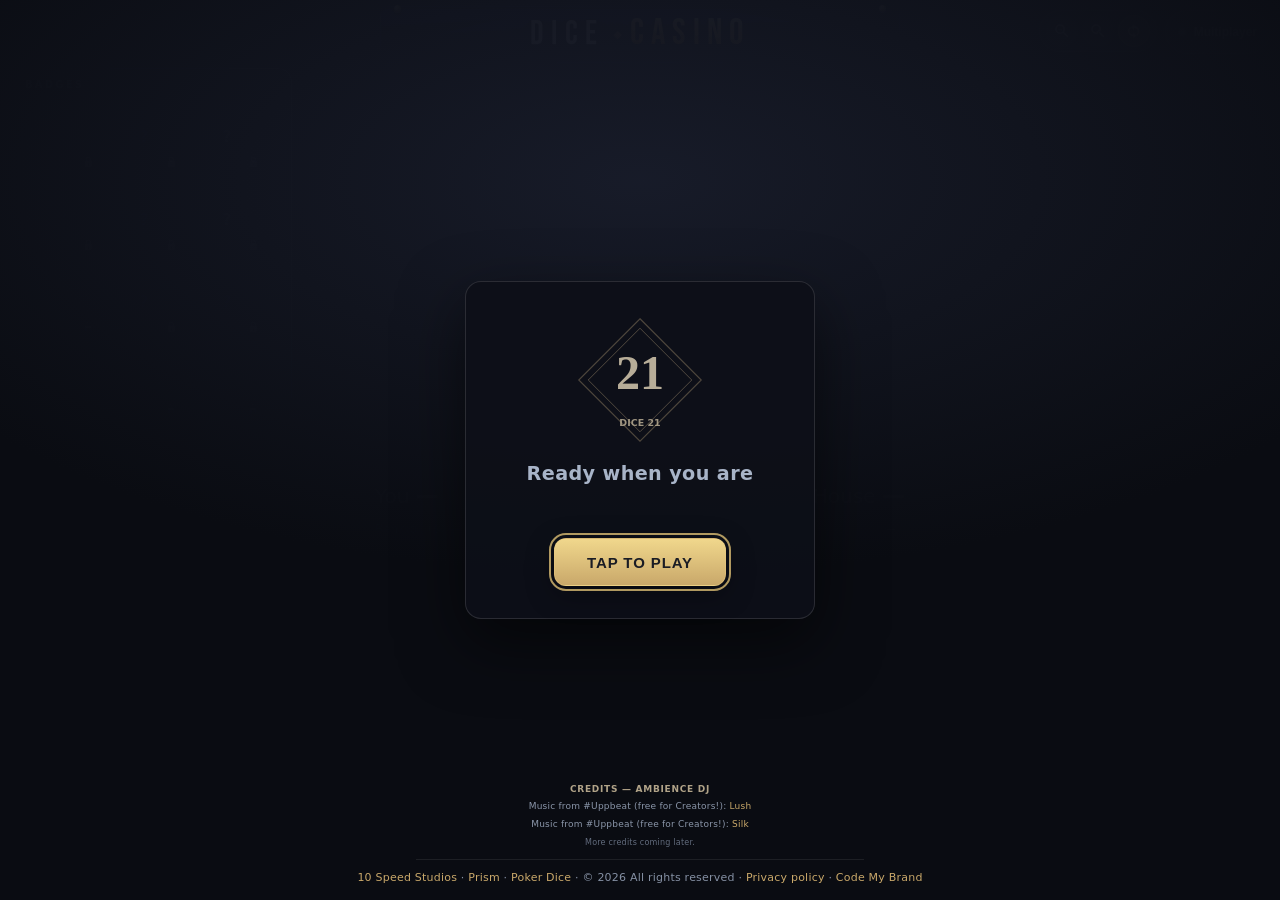
==== commit 00de3e00: "Use root paths for custom domain (10speedgames.com) Replace /arcade/ prefixes on links and assets so" ====
--- a/dice-21/index.html
+++ b/dice-21/index.html
@@ -8,7 +8,7 @@
     <meta name="author" content="Whittfield Holmes" />
     <meta name="copyright" content="Copyright © Whittfield Holmes" />
     <title>Dice 21</title>
-    <link rel="icon" href="/arcade/assets/favicon-D8NRme3X.svg" type="image/svg+xml" />
+    <link rel="icon" href="/assets/favicon-D8NRme3X.svg" type="image/svg+xml" />
     <link rel="preconnect" href="https://fonts.googleapis.com" />
     <link rel="preconnect" href="https://fonts.gstatic.com" crossorigin />
     <link
@@ -3140,16 +3140,16 @@
         border-radius: 2px;
       }
     </style>
-    <script src="/arcade/assets/dice21-clear-storage.js"></script>
-    <script src="/arcade/assets/dice21-camera-loading-ui.js"></script>
-    <script src="/arcade/assets/dice21-cam-side-play-ui.js"></script>
-    <script src="/arcade/assets/dice21-rules.js"></script>
-    <script src="/arcade/assets/dice21-badge-showcase.js"></script>
-    <script src="/arcade/assets/dice21-top-banner.js" defer></script>
-    <script src="/arcade/assets/game-picker.js" defer></script>
-    <script src="/arcade/assets/dice21-tournaments.js" defer></script>
-    <script type="module" crossorigin src="/arcade/assets/dice21-DU7nhPGz.js?v=dice21-core-lt8"></script>
-    <link rel="modulepreload" crossorigin href="/arcade/assets/modulepreload-polyfill-B5Qt9EMX.js">
+    <script src="/assets/dice21-clear-storage.js"></script>
+    <script src="/assets/dice21-camera-loading-ui.js"></script>
+    <script src="/assets/dice21-cam-side-play-ui.js"></script>
+    <script src="/assets/dice21-rules.js"></script>
+    <script src="/assets/dice21-badge-showcase.js"></script>
+    <script src="/assets/dice21-top-banner.js" defer></script>
+    <script src="/assets/game-picker.js" defer></script>
+    <script src="/assets/dice21-tournaments.js" defer></script>
+    <script type="module" crossorigin src="/assets/dice21-DU7nhPGz.js?v=dice21-core-lt8"></script>
+    <link rel="modulepreload" crossorigin href="/assets/modulepreload-polyfill-B5Qt9EMX.js">
   </head>
   <body>
     <div id="fileGate" hidden>
@@ -3246,13 +3246,13 @@
           <p class="d21-start-gate-credits-more">More credits coming later.</p>
         </div>
         <p class="d21-start-gate-copyright-line">
-          <a href="/arcade/">10 Speed Studios</a>
+          <a href="/">10 Speed Studios</a>
           ·
-          <a href="/arcade/prism/">Prism</a>
+          <a href="/prism/">Prism</a>
           ·
-          <a href="/arcade/poker-dice/">Poker Dice</a>
+          <a href="/poker-dice/">Poker Dice</a>
           · © <span class="copyright-year"></span> All rights reserved ·
-          <a href="/arcade/privacy-policy/">Privacy policy</a>
+          <a href="/privacy-policy/">Privacy policy</a>
           ·
           <a href="https://codemybrand.com/" target="_blank" rel="noopener noreferrer">Code My Brand</a>
         </p>
@@ -3827,10 +3827,10 @@
       </div>
     </div>
     </div>
-    <script type="module" src="/arcade/assets/dice21-mp.js"></script>
-    <script src="/arcade/assets/dice21-start-gate.js" defer></script>
-    <script src="/arcade/assets/dice21-mobile-ui.js" defer></script>
-    <script src="/arcade/assets/dice21-view-pad.js" defer></script>
-    <script src="/arcade/assets/dice21-copyright-year.js" defer></script>
+    <script type="module" src="/assets/dice21-mp.js"></script>
+    <script src="/assets/dice21-start-gate.js" defer></script>
+    <script src="/assets/dice21-mobile-ui.js" defer></script>
+    <script src="/assets/dice21-view-pad.js" defer></script>
+    <script src="/assets/dice21-copyright-year.js" defer></script>
   </body>
 </html>
